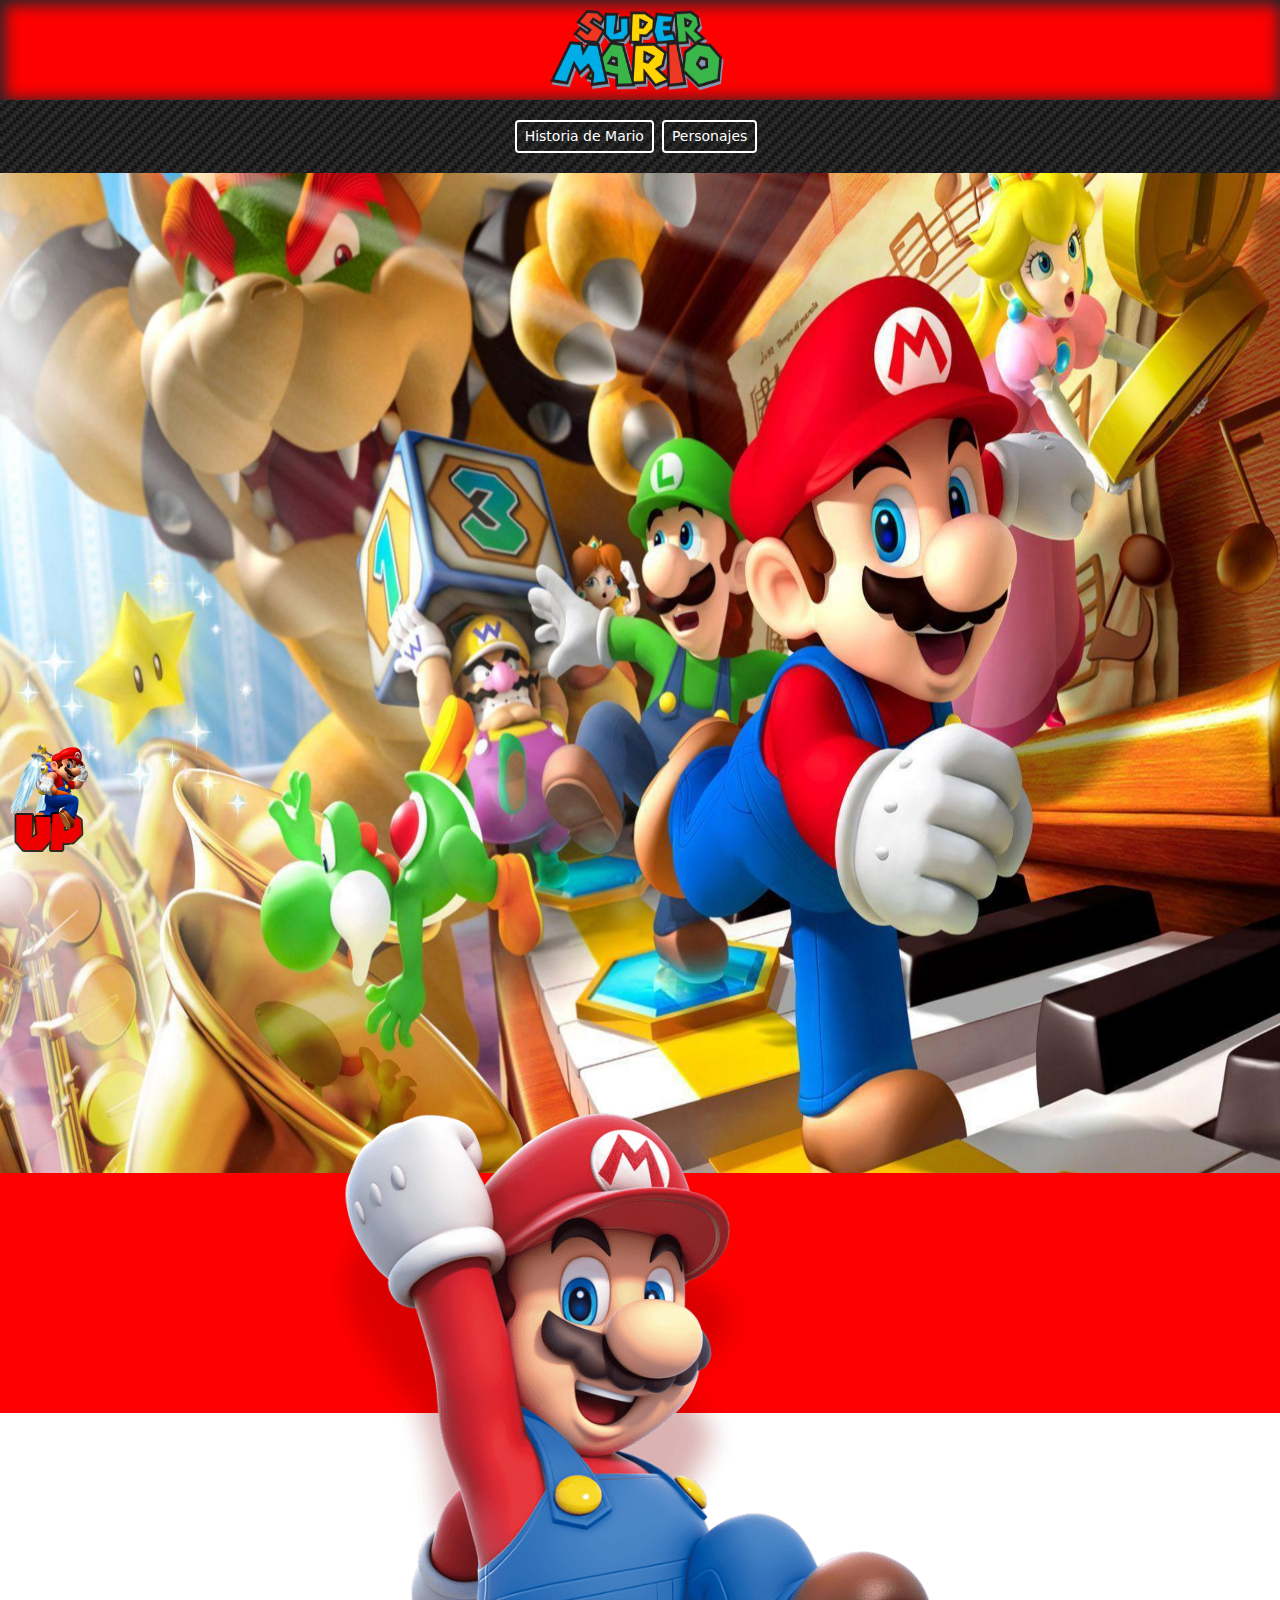
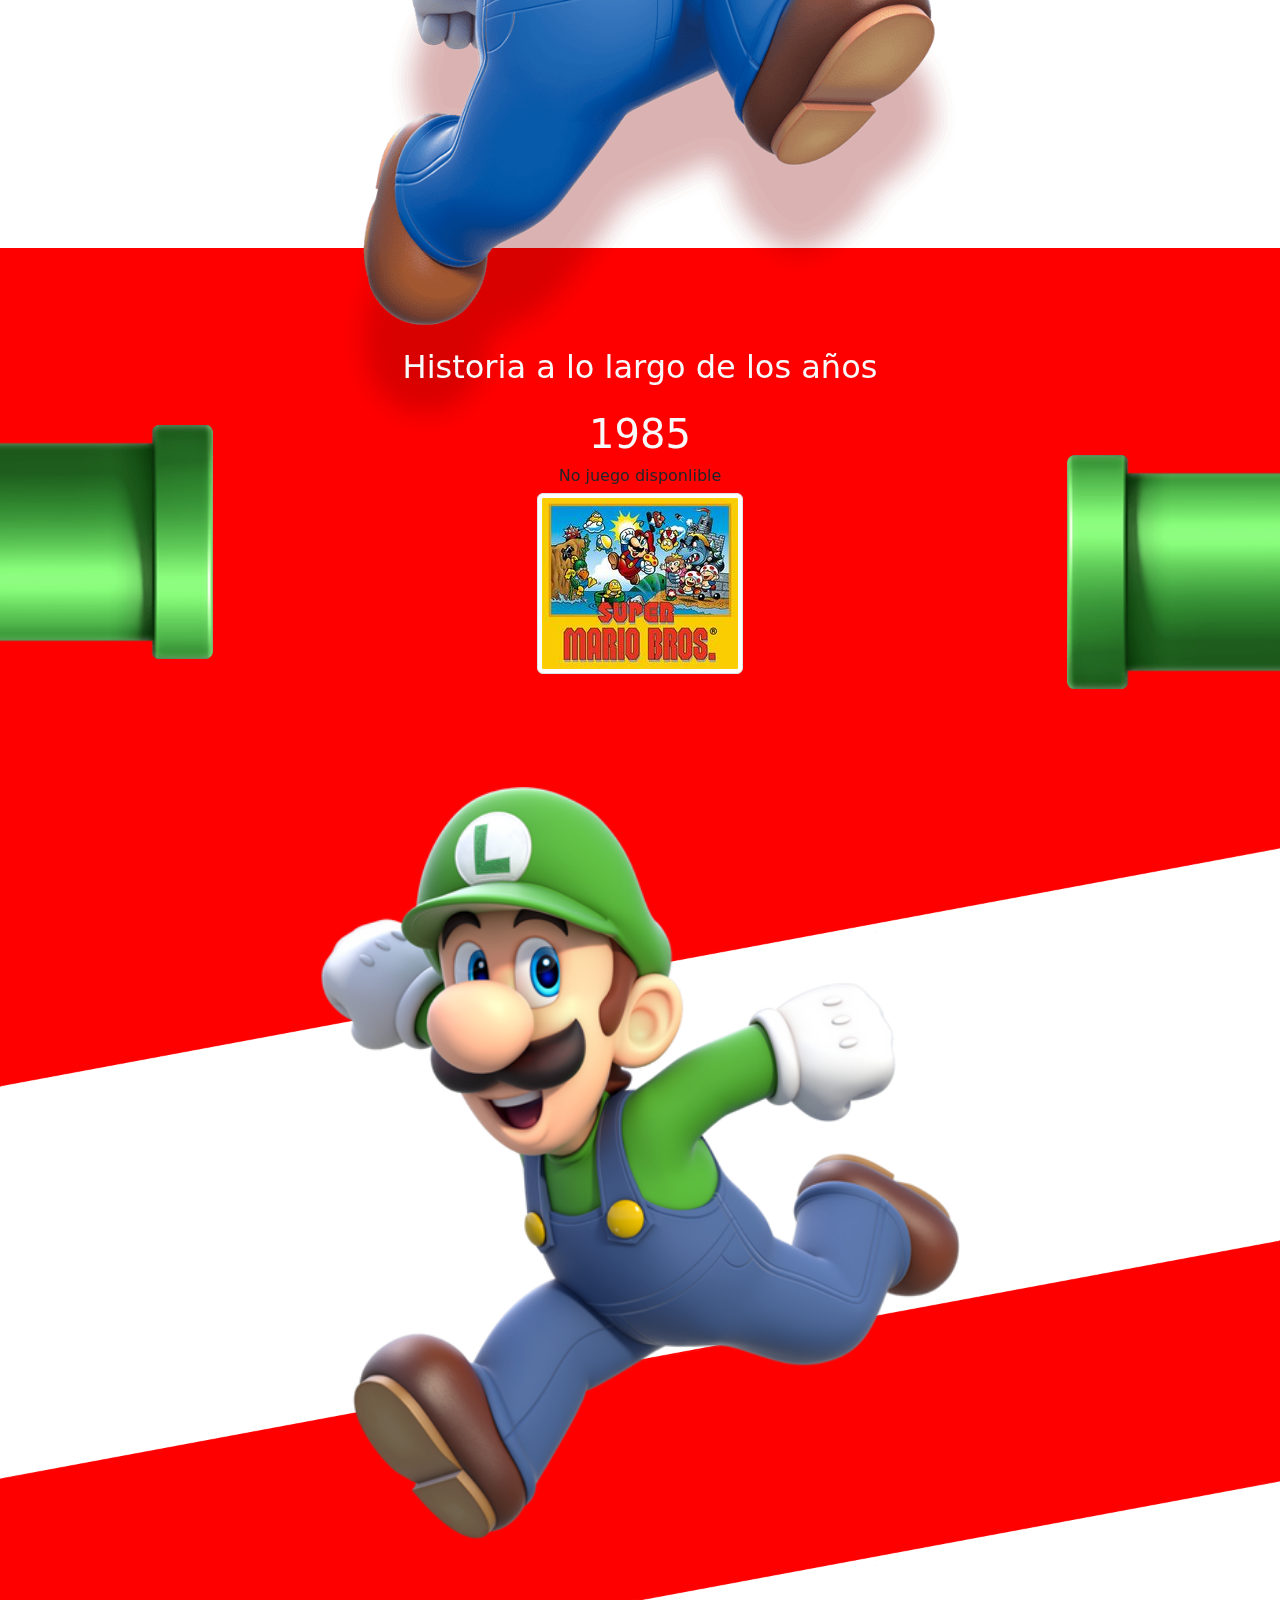
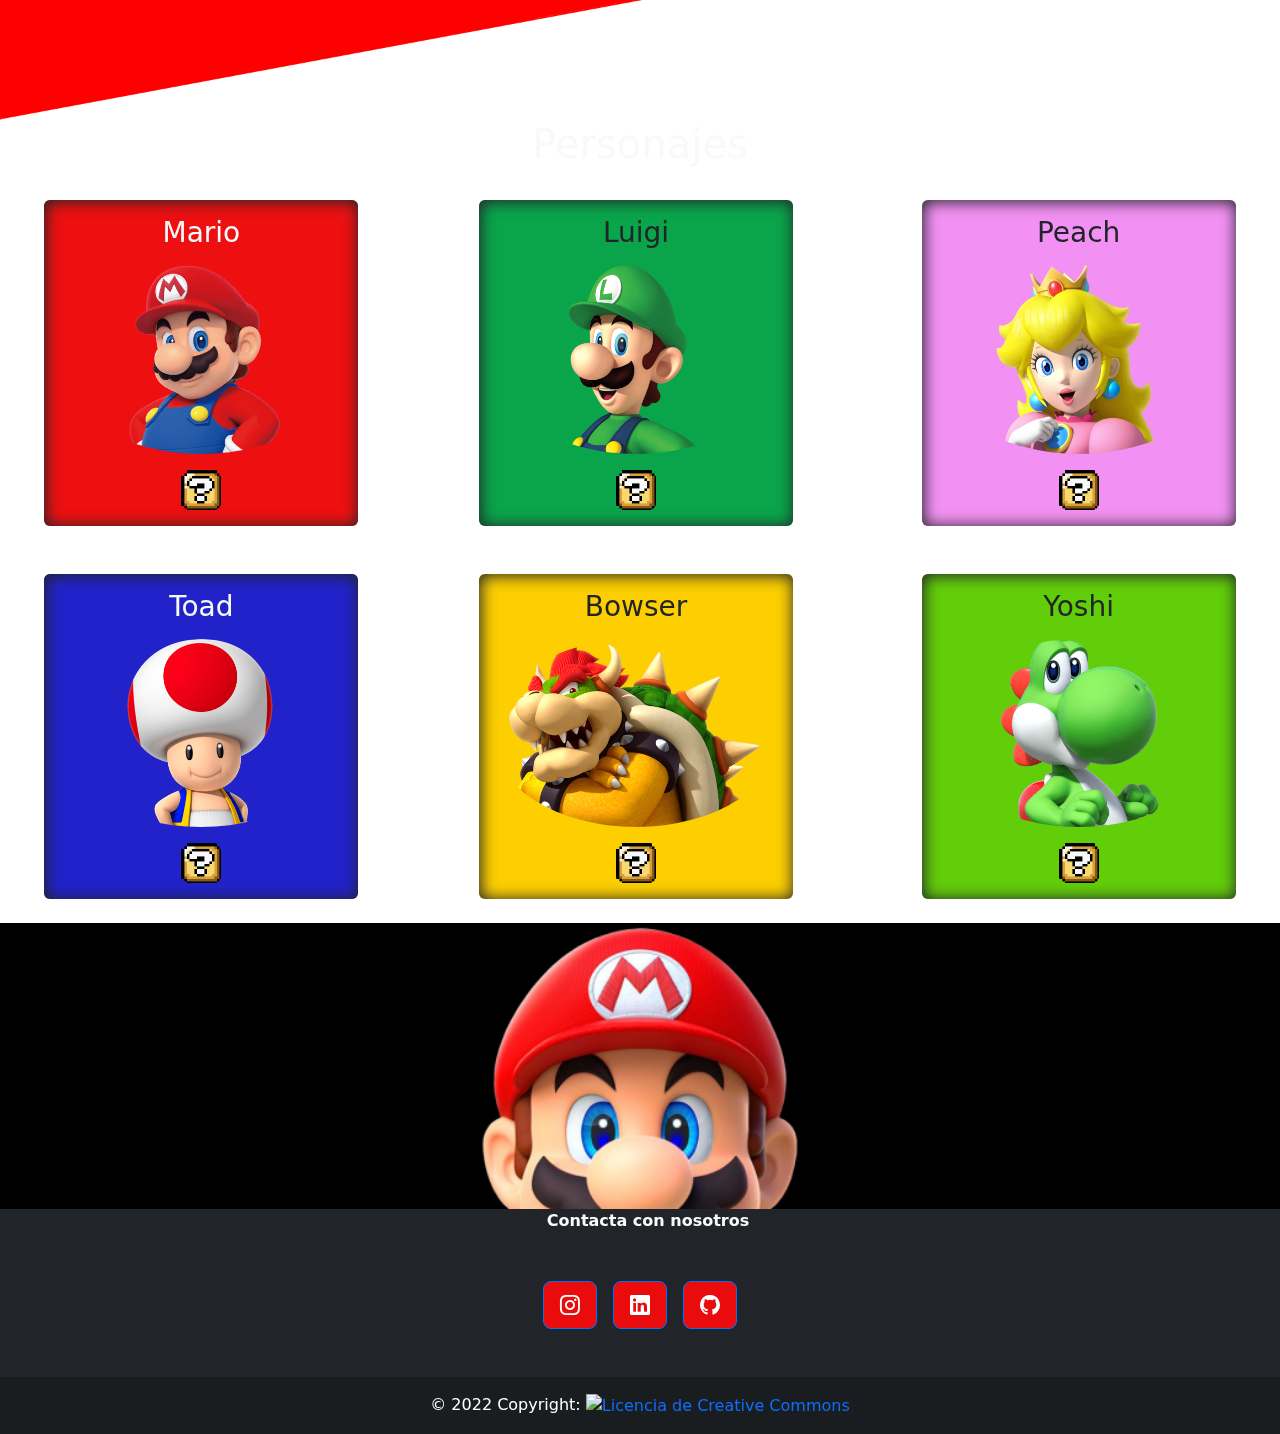
==== index.html @ 4d21cd44 "emu ds" ====
<!doctype html>
<html lang="en">

<head>
  <meta charset="utf-8">
  <meta name="viewport" content="width=device-width, initial-scale=1">
  <link href="./css/bootstrap.css" rel="stylesheet">
  <link rel="stylesheet" href="https://cdn.jsdelivr.net/npm/bootstrap-icons@1.10.2/font/bootstrap-icons.css">
  <link href="./css/custom.css" rel="stylesheet">
  <script defer src="./js/bootstrap.bundle.js"></script>
  <script defer src="./js/custom.js"></script>
  <title>SuperMarioWebFan</title>
</head>

<body>
  <div class="container-fluid p-0" id="conPrincipal">
    <div class=" sticky-bottom boton m-2 position-fixed  mb-5 ">
      <a href="#up">
        <button type="button" class="btn botonUp"></button>
      </a>
    </div>
    <!-- cabecera -->
    <header class="text-center" id="up">
      <img src="img/mezcla/Super_Mario_logo_PNG13.png" id="titulo" class="img-fluid " alt="" srcset="" />
    </header>
    <!-- menu -->
    <div class="w-100 " id="menu">
      <nav class="navbar navbar-expand-lg " style="background-image: url(img/fondos/fibra.jpg)  ;" id="menu">
        <div class="container-fluid p-0">
          <button class="navbar-toggler ms-2 imagenBoton" type="button" data-bs-toggle="collapse"
            data-bs-target="#navbarTogglerDemo01" aria-controls="navbarTogglerDemo01" aria-expanded="false"
            aria-label="Toggle navigation">
          </button>
          <div class="collapse navbar-collapse m-2 mx-5 " id="navbarTogglerDemo01">
            <ul class="navbar-nav  me-auto mb-lg-0 ">
              <li class="nav-item  me-2">
                <a class="btn btn-sm my-1 botonesMenu" href="#historia" role="button">Historia de Mario</a>
              </li>
              <li class="nav-item me-2">
                <a class="btn btn-sm my-1 botonesMenu" href="#personajes" role="button">Personajes</a>
              </li>
            </ul>
          </div>
        </div>
      </nav>

    </div>

    <!-- carrusel fundido -->
    <div id="carrusel">
      <div id="carouselExampleFade" class="carousel slide carousel-fade" data-bs-ride="carousel">
        <div class="carousel-inner carrusel1">
          <div class="carousel-item active " id="imgCarrusel">
            <img src="img/carrusel/carrusel1.jpg" class="d-block w-100 h-100 img-fluid mx-auto d-block" alt="..." />

          </div>
          <div class="carousel-item">
            <img src="img/carrusel/carrusel2.jpg" class="d-block w-100 h-100 img-fluid mx-auto d-block" alt="..." />
          </div>
          <div class="carousel-item">
            <img src="img/carrusel/carrusel3.jpg" class="d-block w-100 h-100 img-fluid mx-auto d-block" alt="..." />
          </div>
          <div class="carousel-item">
            <img src="img/carrusel/carrusel4.jpg" class="d-block w-100 h-100 img-fluid mx-auto d-block" alt="..." />
          </div>
          <div class="carousel-item">
            <img src="img/carrusel/carrusel5.png" class="d-block w-100 h-100 img-fluid mx-auto d-block" alt="..." />
          </div>
          <div class="carousel-item">
            <img src="img/carrusel/carrusel6.jpg" class="d-block w-100 h-100 img-fluid mx-auto d-block" alt="..." />
          </div>
          <div class="carousel-item">
            <img src="img/carrusel/carrusel7.jpg" class="d-block w-100 h-100 img-fluid mx-auto d-block" alt="..." />
          </div>
        </div>
      </div>
    </div>
    <div><img src="img/fondos/corte_fondo_up.png" class="img-fluid corteUp" alt=""></div>
    <!-- seccion historia -->
    <section class="row-col-12  section1">
      <div class="row-cols-2 ">
        <img src="img/personajes/mario/mario-background.png" class="img-fluid mx-auto d-block " alt="">
      </div>
      <div class="container-fluid row-cols-12" id="mordido">
        <div id="historia"></div>
        <!-- tubos + carrusel -->
        <div class="row tubosJuegos  align-items-center">
          <span class="text-center text-light">
            <h2>Historia a lo largo de los años</h2>
          </span>
          <div class="col-2  p-0 " id="tuboL ">
            <img src="img/mezcla/tuboL.png" class="img-fluid w-100 tuboL" id="historia" alt="">
          </div>
          <!-- carrusel juegos -->

          <div id="carouselExampleControls " class="carousel slide col-8" data-bs-ride="carousel">
            <div class="carousel-inner portadaJuegos">

              <div class=" carousel-item active text-center" id="portada">
                <h1 class=" text-light">1985</h1><h6>No juego disponlible</h6>
                <a href="index.html"><img src="img/juegos/art(1).jpg" class="img-thumbnail img-fluid rounded"
                    alt="..."></a>
              </div>
              <div class="carousel-item  text-center" id="portada">
                <h1 class=" text-light">1988</h1><h6>No juego disponlible</h6>
                <a href=""><img src="img/juegos/art(2).jpg" class=" img-fluid rounded img-thumbnail" alt="..."></a>
              </div>
              <div class="carousel-item  text-center" id="portada">
                <h1 class=" text-light">1989</h1><h6>No juego disponlible</h6>
                <a href=""><img src="img/juegos/art(3).jpg" class=" img-fluid rounded img-thumbnail" alt="..."></a>
              </div>
              <div class="carousel-item  text-center" id="portada">
                <h1 class=" text-light">1990</h1><h6>No juego disponlible</h6>
                <a href=""><img src="img/juegos/art(4).jpg" class=" img-fluid rounded img-thumbnail" alt="..."></a>
              </div>
              <div class="carousel-item  text-center" id="portada">
                <h1 class=" text-light">1991 </h1><h6>juego disponlible</h6>
                <a href="html/snesEmulator.html"><img src="img/juegos/art(5).jpg" class=" img-fluid rounded img-thumbnail" alt="..."></a>
              </div>
              <div class="carousel-item  text-center" id="portada">
                <h1 class=" text-light">1992</h1><h6>No juego disponlible</h6>
                <a href=""> <img src="img/juegos/art(6).jpg" class=" img-fluid rounded img-thumbnail" alt="...">
              </div></a>
              <div class="carousel-item  text-center" id="portada">
                <h1 class=" text-light">1996</h1><h6>juego disponlible</h6>
                <a href="html/n64Emulator.html"><img src="img/juegos/art(7).jpg" class=" img-fluid rounded img-thumbnail" alt="..."></a>
              </div>
              <div class="carousel-item text-center" id="portada">
                <h1 class=" text-light">2002</h1><h6>No juego disponlible</h6>
                <a href=""><img src="img/juegos/art(8).jpg" class=" img-fluid rounded img-thumbnail" alt="..."></a>
              </div>
              <div class="carousel-item text-center" id="portada">
                <h1 class=" text-light">2006</h1><h6>juego disponlible</h6>
                <a href="html/dsEmulator.html"><img src="img/juegos/art(9).jpg" class=" img-fluid rounded img-thumbnail" alt="..."></a>
              </div>
              <div class="carousel-item text-center" id="portada">
                <h1 class=" text-light">2007</h1><h6>No juego disponlible</h6>
                <a href=""><img src="img/juegos/art(10).jpg" class=" img-fluid rounded img-thumbnail" alt="...">
              </div></a>
              <div class="carousel-item text-center" id="portada">
                <h1 class=" text-light">2009</h1><h6>No juego disponlible</h6>
                <a href=""><img src="img/juegos/art(11).jpg" class=" img-fluid rounded img-thumbnail" alt="..."></a>
              </div>
              <div class="carousel-item text-center" id="portada">
                <h1 class=" text-light">2010</h1><h6>No juego disponlible</h6>
                <a href=""><img src="img/juegos/art(12).jpg" class=" img-fluid rounded img-thumbnail" alt="..."></a>
              </div>
              <div class="carousel-item text-center" id="portada">
                <h1 class=" text-light">2011</h1><h6>No juego disponlible</h6>
                <a href=""><img src="img/juegos/art(13).jpg" class=" img-fluid rounded img-thumbnail" alt="..."></a>
              </div>
              <div class="carousel-item text-center" id="portada">
                <h1 class=" text-light">2012</h1><h6>No juego disponlible</h6>
                <a href=""><img src="img/juegos/art(14).jpg" class=" img-fluid rounded img-thumbnail" alt="..."></a>
              </div>
              <div class="carousel-item text-center" id="portada">
                <h1 class=" text-light">2012</h1><h6>No juego disponlible</h6>
                <a href=""> <img src="img/juegos/art(15).jpg" class=" img-fluid rounded img-thumbnail" alt="..."></a>
              </div>
              <div class="carousel-item text-center" id="portada">
                <h1 class=" text-light">2013</h1><h6>No juego disponlible</h6>
                <a href=""><img src="img/juegos/art(16).jpg" class=" img-fluid rounded img-thumbnail" alt="..."></a>
              </div>
              <div class="carousel-item  text-center" id="portada">
                <h1 class=" text-light">2015</h1><h6>No juego disponlible</h6>
                <a href=""><img src="img/juegos/art(17).jpg" class=" img-fluid rounded img-thumbnail" alt="..."></a>
              </div>
              <div class="carousel-item text-center" id="portada">
                <h1 class=" text-light">2016</h1><h6> Nojuego disponlible</h6>
                <a href=""><img src="img/juegos/art(18).jpg" class=" img-fluid rounded img-thumbnail" alt="..."></a>
              </div>
              <div class="carousel-item text-center" id="portada">
                <h1 class=" text-light">2017</h1><h6>No juego disponlible</h6>
                <a href=""><img src="img/juegos/art(19).jpg" class=" img-fluid rounded img-thumbnail" alt="..."></a>
              </div>
              <div class="carousel-item text-center" id="portada">
                <h1 class=" text-light">2019</h1><h6>No juego disponlible</h6>
                <a href=""><img src="img/juegos/art(20).jpg" class=" img-fluid rounded img-thumbnail" alt="..."></a>
              </div>
              <div class="carousel-item text-center" id="portada">
                <h1 class=" text-light">2019</h1><h6>No juego disponlible</h6>
                <a href=""><img src="img/juegos/art(21).jpg" class=" img-fluid rounded img-thumbnail" alt="..."></a>
              </div>
              <div class="carousel-item text-center" id="portada">
                <h1 class=" text-light">2020</h1><h6>No juego disponlible</h6>
                <a href=""><img src="img/juegos/art(22).jpg" class=" img-fluid rounded img-thumbnail" alt="..."></a>
              </div>
              <div class="carousel-item text-center" id="portada">
                <h1 class=" text-light">2021</h1><h6>No juego disponlible</h6>
                <a href=""><img src="img/juegos/art(23).jpg" class=" img-fluid rounded img-thumbnail" alt="..."></a>
              </div>
            </div>

          </div>
          <div class="col-2" id="tuboD">
            <img src="img/mezcla/tuboR.png" class="img-fluid w-100 " alt="">
          </div>
        </div>
      </div>
    </section>

    <!-- espacio entre historia y personajes -->

    <div class=" espaciado "><img src="img/fondos/corte_fondo_up.png" class="img-fluid" alt=""></div>
    <div class="row-cols-2 ">
      <img src="img/personajes/luigi/luigi-background.png" class="img-fluid mx-auto d-block luigiBack" alt="">
    </div>
    <!-- Luigi -->
    <div class="row-col-12 cortePiesLuigi"><img src="img/fondos/corte_fondo.png" class="img-fluid " alt=""><img
        src="img/fondos/corte_fondo_up.png" class="img-fluid corteCartas" alt=""></div>

    <!-- mod cartas -->

    <article class=" fondoCartas personajes text-center">
      <span class="text-light mb-3">
        <h1>Personajes</h1>
      </span>
      <!-- mod cartas -->
      <section class="row-col-12 seccion1personajes" id="personajes">
        <div class=" row p-0 bg-transparent m-0 col-12">

          <div class="container justify-content-center row cartas m-0 ">
            <!-- carta mario replicar -->
            <div class="card border-0 col-lg-3 col-md-3 cartaMario sombraCartas my-4">
              <div class="card col-12 bg-transparent border-0">
                <h3 class="card-title text-center text-light my-3">Mario</h3>
              </div>
              <img src="img/personajes/mario/mario-closed.png" class="rounded-circle img-fluid" alt="">
              <div class="card-body ">
                <!--  -->
                <!-- modal de mario -->
                <div class="modal fade modal-dialog-scrollable" id="exampleModalToggle1" aria-hidden="true"
                  aria-labelledby="exampleModalToggleLabel" tabindex="-2">
                  <div class="modal-dialog modal-dialog-centered">
                    <div class="modal-content cartaMario sombraCartas text-center">
                      <div class="modal-header border-0 ">
                        <h3 class="modal-title fs-5 text-light" id="exampleModalToggleLabel">Mario</h3>
                        <button type="button" class="btn-close" data-bs-dismiss="modal" aria-label="Close"></button>
                      </div>
                      <div class="modal-body p-0 ">
                        <img src="img/personajes/mario/mario-open.png" class="card-img-top img-fluid w-75 " alt="...">
                      </div>
                      <span class=" bg-light rounded text-lg-start textoSombra mx-2">
                        <h6 class="p-3">El héroe principal del Reino Champiñón. Mario es positivo y siempre está alegre.
                          Lo podrás reconocer por sus tirantes de color azul, su gorra roja y su característico bigote.
                          <br>
                          <br>
                          La princesa Peach lo considera su mejor amigo, y todo el mundo los conoce a él y a su hermano
                          Luigi por su valentía.
                          <br><br>
                          Mario destaca en deportes como tenis, golf, béisbol, fútbol y hasta en las carreras de karts.
                          ¡Es bueno en todos los deportes! Es fontanero de profesión, pero la verdad es que es un grand
                          aventurero.
                          <br><br>
                          Mario utiliza su poderosa habilidad para saltar y una gran cantidad de mejoras para
                          enfrentarse a su archienemigo, Bowser.
                        </h6>
                      </span>
                      <div class="modal-footer border-0">
                        <button class="btn btn-primary " id="voz1mario" data-bs-target="#exampleModalToggle2"
                          onclick="playMusic(0)"><i class="bi bi-volume-up-fill"></i> voz 1</button>
                        <button class="btn btn-primary reproductor" id="voz2mario" data-bs-target="#exampleModalToggle2"
                          onclick="playMusic(1)"><i class="bi bi-volume-up-fill"></i> voz 2</button>
                      </div>
                    </div>
                  </div>
                </div>
                <a class="btn  botonInfo " data-bs-toggle="modal" href="#exampleModalToggle1" role="button"></a>
              </div>
            </div>
            <!-- carta mario fin -->
            <div class=" col-lg-1 col-md-1  mx-2"></div>
            <!-- carta Luigi -->
            <div class="card border-0 col-lg-3 col-md-3 sombraCartas cartaLuigi my-4 ">
              <div class="card col-12 bg-transparent border-0">
                <h3 class="card-title text-center my-3">Luigi</h3>
              </div>
              <img src="img/personajes/luigi/luigi-closed.png" class="rounded-circle img-fluid" alt="">
              <div class="card-body ">
                <!-- modal de luigi -->
                <div class="modal fade modal-dialog-scrollable" id="exampleModalToggleluigi" aria-hidden="true"
                  aria-labelledby="exampleModalToggleLabel" tabindex="-2">
                  <div class="modal-dialog modal-dialog-centered">
                    <div class="modal-content cartaLuigi sombraCartas">
                      <div class="modal-header border-0 ">
                        <h3 class="modal-title fs-5" id="exampleModalToggleLabel">Luigi</h3>
                        <button type="button" class="btn-close" data-bs-dismiss="modal" aria-label="Close"></button>
                      </div>
                      <div class="modal-body p-0">
                        <img src="img/personajes/luigi/luigi-open.png" class="card-img-top img-fluid w-75" alt="...">
                      </div>
                      <span class=" bg-light rounded text-lg-start textoSombra mx-2">
                        <h6 class="p-3">Hermano de Mario y héroe del Reino Champiñón. Luigi es reconocido
                          instantáneamente por su gorra y camisa de color verde.
                          <br><br>
                          Luigi es amable, pero un poco de nervioso, especialmente si hay fantasmas por ahí. Sin
                          embargo, sus habilidades igualan las habilidades de Mario, así que cuando estos hermanos se
                          unen, no hay nada que no puedan lograr.
                          <br><br>
                          Luigi es más alto y puede saltar más alto que Mario. Si pones atención, también podrás notar
                          que la forma de su bigote también es un poco diferente.
                        </h6>
                      </span>
                      <div class="modal-footer border-0">
                        <button class="btn btn-primary " id="voz1mario" onclick="playMusic(2)"
                          data-bs-target="#exampleModalToggle2"><i class="bi bi-volume-up-fill"></i> voz 1</button>
                        <button class="btn btn-primary reproductor" id="voz2mario" data-bs-target="#exampleModalToggle2"
                          onclick="playMusic(3)"><i class="bi bi-volume-up-fill"></i> voz 2</button>
                      </div>
                    </div>
                  </div>
                </div>
                <a class="btn botonInfo" data-bs-toggle="modal" href="#exampleModalToggleluigi" role="button"></a>
              </div>
            </div>
            <!-- carta luigi fin -->
            <div class=" col-lg-1 col-md-1  ms-lg-4"></div>
            <!-- carta Princes -->
            <div class="card border-0 col-lg-3 col-md-3 sombraCartas cartaPrincesa my-4 ">
              <div class="card col-12 bg-transparent border-0">
                <h3 class="card-title text-center my-3">Peach</h3>
              </div>
              <img src="img/personajes/princesa-peach/peach-closed.png" class="rounded-circle img-fluid" alt="">
              <div class="card-body ">
                <!-- modal de princesa -->
                <div class="modal fade modal-dialog-scrollable" id="exampleModalTogglePeach" aria-hidden="true"
                  aria-labelledby="exampleModalToggleLabel" tabindex="-2">
                  <div class="modal-dialog modal-dialog-centered">
                    <div class="modal-content cartaPrincesa sombraCartas">
                      <div class="modal-header border-0 ">
                        <h3 class="modal-title fs-5" id="exampleModalToggleLabel">Peach</h3>
                        <button type="button" class="btn-close" data-bs-dismiss="modal" aria-label="Close"></button>
                      </div>
                      <div class="modal-body p-0 border-2">
                        <img src="img/personajes/princesa-peach/peach-open.png" class="card-img-top img-fluid w-75"
                          alt="...">
                      </div>
                      <span class=" bg-light rounded text-lg-start textoSombra mx-2">
                        <h6 class="p-3">La querida princesa del Reino Champiñón. Es extremadamente amable y siempre está
                          trabajando para crear un mundo en el que todos puedan convivir juntos y felices. Su famoso
                          vestido color rosa es encantador.
                          <br><br>
                          La princesa Peach siempre está lista para participar en una gran variedad de deportes, y
                          también le encanta hornear y cocinar.
                          <br><br>
                          Ella y Mario son muy buenos amigos y siempre están dispuestos a ayudarse mutuamente cuando
                          pueden.
                        </h6>
                      </span>
                      <div class="modal-footer border-0">
                        <button class="btn btn-primary " id="voz1mario" onclick="playMusic(4)"
                          data-bs-target="#exampleModalToggle2"><i class="bi bi-volume-up-fill"></i> voz 1</button>
                        <button class="btn btn-primary reproductor" id="voz2mario" data-bs-target="#exampleModalToggle2"
                          onclick="playMusic(5)"><i class="bi bi-volume-up-fill"></i> voz 2</button>
                      </div>
                    </div>
                  </div>
                </div>
                <a class="btn botonInfo" data-bs-toggle="modal" href="#exampleModalTogglePeach" role="button"></a>
              </div>
            </div>
            <!-- carta princes fin -->

            <!-- carta Toad -->
            <div class="card border-0 col-lg-3 col-md-3 sombraCartas cartaToad my-4 ">
              <div class="card col-12 bg-transparent border-0">
                <h3 class="card-title text-center text-light my-3">Toad</h3>
              </div>
              <img src="img/personajes/toad/toad-closed.png" class="rounded-circle img-fluid" alt="">
              <div class="card-body ">
                <!-- modal de Toad -->
                <div class="modal fade modal-dialog-scrollable" id="exampleModalToggleToad" aria-hidden="true"
                  aria-labelledby="exampleModalToggleLabel" tabindex="-2">
                  <div class="modal-dialog modal-dialog-centered">
                    <div class="modal-content cartaToad sombraCartas">
                      <div class="modal-header border-0 ">
                        <h3 class="modal-title fs-5 text-light" id="exampleModalToggleLabel">Toad</h3>
                        <button type="button" class="btn-close" data-bs-dismiss="modal" aria-label="Close"></button>
                      </div>
                      <div class="modal-body p-0 border-2">
                        <img src="img/personajes/toad/toad-open.png" class="card-img-top img-fluid w-75" alt="...">
                      </div>
                      <span class=" bg-light rounded text-lg-start textoSombra mx-2">
                        <h6 class="p-3">Residente del Reino Champiñón, trabaja al servicio de la Princesa Peach. Toad
                          tiene manchas rojas en la cabeza, aunque otros de su especie vienen en una variedad de
                          colores.
                          <br><br>
                          Toad es muy alegre y leal. Hace todo lo posible por ayudar a Mario y a Luigi en sus esfuerzos
                          por proteger el Reino Champiñón de Bowser, incluso si eso significa enfrentarse al peligro
                          durante en el proceso.
                        </h6>
                      </span>
                      <div class="modal-footer border-0">
                        <button class="btn btn-primary " id="voz1mario" onclick="playMusic(6)"
                          data-bs-target="#exampleModalToggle2"><i class="bi bi-volume-up-fill"></i> voz 1</button>
                        <button class="btn btn-primary reproductor" id="voz2mario" data-bs-target="#exampleModalToggle2"
                          onclick="playMusic(7)"><i class="bi bi-volume-up-fill"></i> voz 2</button>
                      </div>
                    </div>
                  </div>
                </div>
                <a class="btn botonInfo" data-bs-toggle="modal" href="#exampleModalToggleToad" role="button"></a>
              </div>
            </div>
            <!-- carta Toad fin -->
            <div class=" col-lg-1 col-md-1  mx-2 "></div>
            <!-- carta Bowser -->
            <div class="card border-0 col-lg-3 col-md-3 sombraCartas col-md-3 cartaBowser my-4">
              <div class="card col-12 bg-transparent border-0 ">
                <h3 class="card-title text-center my-3">Bowser</h3>
              </div>
              <img src="img/personajes/bowser/bowser-closed.png" class="rounded-circle img-fluid" alt="">
              <div class="card-body ">
                <!-- modal de Bowser -->
                <div class="modal fade modal-dialog-scrollable" id="exampleModalToggleBowser" aria-hidden="true"
                  aria-labelledby="exampleModalToggleLabel" tabindex="-2">
                  <div class="modal-dialog modal-dialog-centered">
                    <div class="modal-content cartaBowser sombraCartas">
                      <div class="modal-header border-0 ">
                        <h3 class="modal-title fs-5" id="exampleModalToggleLabel">Bowser</h3>
                        <button type="button" class="btn-close" data-bs-dismiss="modal" aria-label="Close"></button>
                      </div>
                      <div class="modal-body p-0 border-2">
                        <img src="img/personajes/bowser/bowser-open.png" class="card-img-top img-fluid w-75" alt="...">
                      </div>
                      <span class=" bg-light rounded text-lg-start textoSombra mx-2">
                        <h6 class="p-3">El rey de los Koopas. Bowser es el archienemigo de Mario y siempre está causando
                          estragos en el Reino Champiñón.
                          <br><br>
                          Bowser cuenta con muchos secuaces que incluyen a los Koopas, Goombas, Bill Bala y Shy Guys.
                          Cada vez que le pone la mirada al Reino Champiñón sus planes se ven frustrados por Mario y sus
                          amigos.
                          <br><br>
                          Este poderoso enemigo posee una gran fuerza y hasta puede escupir fuego.
                        </h6>
                      </span>
                      <div class="modal-footer border-0">
                        <button class="btn btn-primary " id="voz1mario" onclick="playMusic(8)"
                          data-bs-target="#exampleModalToggle2"><i class="bi bi-volume-up-fill"></i> voz 1</button>
                        <button class="btn btn-primary reproductor" id="voz2mario" data-bs-target="#exampleModalToggle2"
                          onclick="playMusic(9)"><i class="bi bi-volume-up-fill"></i> voz 2</button>
                      </div>
                    </div>
                  </div>
                </div>
                <a class="btn botonInfo" data-bs-toggle="modal" href="#exampleModalToggleBowser" role="button"></a>
              </div>
            </div>
            <!-- carta Bowser fin -->
            <div class=" col-lg-1 col-md-1  ms-lg-4"></div>
            <!-- carta Yoshi -->
            <div class="card border-0 col-lg-3 col-md-3 sombraCartas col-md-3 cartaYoshi my-4 ">
              <div class="card col-12 bg-transparent border-0">
                <h3 class="card-title text-center my-3">Yoshi</h3>
              </div>
              <img src="img/personajes/yoshi/yoshi-closed.png" class="rounded-circle  img-fluid " alt="">
              <div class="card-body ">
                <!-- modal de Yoshi -->
                <div class="modal fade modal-dialog-scrollable" id="exampleModalToggleYoshi" aria-hidden="true"
                  aria-labelledby="exampleModalToggleLabel" tabindex="-2">
                  <div class="modal-dialog modal-dialog-centered">
                    <div class="modal-content cartaYoshi sombraCartas">
                      <div class="modal-header border-0 ">
                        <h3 class="modal-title fs-5" id="exampleModalToggleLabel">Yoshi</h3>
                        <button type="button" class="btn-close" data-bs-dismiss="modal" aria-label="Close"></button>
                      </div>
                      <div class="modal-body p-0 border-2">
                        <img src="img/personajes/yoshi/yoshi-open.png" class="card-img-top img-fluid w-75" alt="...">
                      </div>
                      <span class=" bg-light rounded text-lg-start textoSombra mx-2">
                        <h6 class="p-3">El fiel compañero de Mario originario de la Isla de Yoshi. Es de color verde,
                          pero otros de su especie vienen de otros colores, como rojo, azul, rosa y amarillo.
                          <br><br>
                          Yoshi es amable y tranquilo. Utiliza su larga lengua para comerse las frutas y a los enemigos,
                          los cuales puede convertir en huevos que podrá arrojar.
                        </h6>
                      </span>
                      <div class="modal-footer border-0">
                        <button class="btn btn-primary " id="voz1mario" onclick="playMusic(10)"
                          data-bs-target="#exampleModalToggle2"><i class="bi bi-volume-up-fill"></i> voz 1</button>
                        <button class="btn btn-primary reproductor" id="voz2mario" data-bs-target="#exampleModalToggle2"
                          onclick="playMusic(11)"><i class="bi bi-volume-up-fill"></i> voz 2</button>
                      </div>
                    </div>
                  </div>
                </div>
                <a class="btn botonInfo" data-bs-toggle="modal" href="#exampleModalToggleYoshi" role="button"></a>
              </div>
            </div>
            <!-- carta Yoshi fin -->
          </div>
          <!--fin del contenedor de cartas  -->
      </section>
    </article>

    <div class="  p-0 m-0 text-center  bg-black  ">
      <div class="col-12 p-0 img-fluid text-center ">
        <img src="img/mezcla/mario_oculto.png" class="marioFooter m-auto w-25" alt="">
      </div>
    </div>
    <footer class="text-center text-lg-start bg-dark">

      <a class=" " href="html/form.html">
        <p class=" m-0 ms-3 text-center text-light textoFooter "><b>Contacta con nosotros</b></p>
      </a>
      <div class="container d-flex justify-content-center py-5 ">
        <a href="https://www.instagram.com/juanma0089/" target="_blank">
          <button type="button" class="btn btn-primary btn-lg btn-floating mx-2 iconoFooter">
            <i class="bi bi-instagram"></i>
          </button>
        </a>
        <a href="https://www.linkedin.com/in/juan-manuel-romalde-mar%C3%ADn-83a6aa17a/" target="_blank">
          <button type="button" class="btn btn-primary btn-lg btn-floating mx-2 iconoFooter">
            <i class="bi bi-linkedin"></i>
          </button>
        </a>
        <a href="https://github.com/juanma0089" target="_blank">
          <button type="button" class="btn btn-primary btn-lg btn-floating mx-2 iconoFooter">
            <i class="bi bi-github"></i>
          </button>
        </a>
      </div>

      <!-- Copyright -->
      <div class="text-center text-white p-3" style="background-color: rgba(0, 0, 0, 0.2);">
        © 2022 Copyright:
        <a rel="license" href="http://creativecommons.org/licenses/by-nc-nd/4.0/">
          <img alt="Licencia de Creative Commons" class="img-fluid " style="border-width:0 "
            src="https://i.creativecommons.org/l/by-nc-nd/4.0/88x31.png" />
        </a>
      </div>
      <!-- Copyright -->
    </footer>


</body>

</html>
---- css/custom.css ----
body {

    height: fit-content;
    /* Ruta relativa o completa a la imagen */
    background-image: url(../img/fondos/azul.png);
    /* Centramos el fondo horizontal y verticalmente */
    background-position: center center;
    /* El fonde no se repite */
    background-repeat: repeat;
    /* Fijamos la imagen a la ventana para que no supere el alto de la ventana */
    background-attachment: fixed;
    background-size: 50%;
    /* El fonde se re-escala automáticamente */
}

::-webkit-scrollbar {
    display: none;
}

#titulo {
    max-width: 200px;
    height: 100px;
    padding: 10px;

}

header {
    background-color: rgb(254, 0, 0);
    box-shadow: inset 2px 2px 15px 3px;
}

#menu {
    background-image: url(../img/fondos/fibra.jpg);
    background-position: center center;
    background-repeat: repeat;
    background-size: 50%;
}

.carrusel1 {
    z-index: -1;
}

#portada {
    height: fit-content;
}

.carousel-item {
    height: 1020px;
}

.mario {
    width: 900px;
}

.section1 {
    margin-top: -300px;
}

.navbar-nav {
    margin: auto;
}

#mordido {

    height: 600px;
    margin-top: -190px;
    z-index: -5;
    background-color: rgb(254, 0, 0);
}

#corte {
    z-index: 10;
    margin-top: -740px;
}

.imagenBoton {
    background-image: url(../img/mezcla/bloque-_.png);

    width: 40px;
    height: 40px;
}

.botonSpace {
    margin-right: 20px;
}

.botonesMenu {
    border: 2px solid;
    color: white;
    background: linear-gradient(to right, transparent 50%, rgb(254, 0, 0) 50%) no-repeat left/200%;
    transition: background-position 0.2s ease;
}

.botonesMenu:hover {
    background-position: right;
    border: 2px solid;
    color: white;
    transition: .2s ease-out;

}

.tubosJuegos {
    padding-top: 100px;
}

.carruselJuegos {
    z-index: +20;

}

.carrusel2 {
    max-height: 300px;
}

#tuboL {
    padding: 0px 0px;
    margin-top: -1220px;
    z-index: 100;
}

#tuboD {
    padding: 0px 0px;
    margin-top: 60px;
}

.espaciado {
    margin-top: -1px;
}

.mariobBack {
    margin-top: -1000px;
}

.luigiBack {
    margin-top: -300px;
    z-index: 10;
    position: relative;
}

.corteUp {
    margin-top: -20px;
    background-color: rgb(254, 0, 0);
}

.fondoCartas {
    background-color: rgb(254, 0, 0);
}

.cortePiesLuigi {
    margin-top: -300px;
    z-index: 0;
}


.personajes {
    background-image: url(../img/fondos/fibra.jpg);
    background-position: center center;
    background-repeat: repeat;
    background-attachment: fixed;
    background-size: 50%;


}

.corteCartas {
    background-image: url(../img/fondos/fibra.jpg);
    background-position: center center;
    background-repeat: repeat;
    background-attachment: fixed;
    background-size: 50%;


}

/* cartas fondo */
.sombraCartas {
    box-shadow: inset 1px 1px 15px 1px;
}

.cartaMario {
    background-color: rgba(238, 12, 12, 0.986);

}

.cartaLuigi {
    background-color: rgb(10, 165, 74);

}

.cartaPrincesa {
    background-color: rgb(243, 144, 243);

}

.cartaToad {
    background-color: rgb(34, 34, 202);
}

.cartaBowser {
    background-color: rgb(253, 207, 0);
}

.cartaYoshi {
    background-color: rgb(98, 206, 9);
}

/* botones info fondo */
.botonInfo {
    background-image: url(../img/mezcla/bloque-_.png);
    width: 40px;
    height: 40px;
}

.fondoPerse {
    background-color: rgba(238, 12, 12, 0.986);
    box-shadow: inset 2px 2px 15px 3px;
}

.textoSombra {
    box-shadow: 1px 1px 20px 1px;

}

.iconoFooter {
    background-color: rgba(238, 12, 12, 0.986);
}

.botonUp {
    background-image: url(../img/mezcla/upmario1.png);
    width: 80px;
    height: 110px;
    z-index: 20;
}

a {
    text-decoration: none;
}

.header {
    color: #36A0FF;
    font-size: 27px;
    padding: 10px;
}

.bigicon {
    font-size: 35px;
    color: #36A0FF;
}

#outerdiv {
    width: 446px;
    height: 246px;
    overflow: hidden;
    position: relative;
}

#inneriframe {
    position: absolute;
    top: -614px;
    /* pos en nuestra pantalla */
    left: 380px;
    width: 1280px;
    /* configurar hacia abajo */
    height: 1550px;
}

#conPrincipal{
    
}









@media only screen and (max-width: 820px) {

    .carousel-item {

        height: 500px;

    }

    .section1 {
        margin-top: -50px;
    }

    .botonesMenu {
        background: transparent;
    }

    .tubosJuegos {
        padding-top: 190px;
    }

    #titulo {
        padding: 10px;
        height: 120px;
    }

    .espaciado {
        margin-top: -2px;
    }

    .luigiBack {
        margin-top: -150px;
        z-index: 10;
        position: relative;
    }

    .cortePiesLuigi {
        margin-top: -130px;

    }

    .piranaL {
        margin-top: -180px;

    }

    #persecucion {
        width: 200px;
    }

    #inneriframe {
        position: absolute;
        /* quitamos todo lo que hay por arriba del frame */
        top: -620px;
        left: 0px;
        width: 1280px;
        height: 1170px;
    }

}

@media only screen and (max-width: 480px) {
    #portada {
        max-width: 100px;
    }


    .collapse {
        font-size: small;
    }

    .carousel-item {

        height: 250px;
    }

    #mordido {
        height: 300px;
        margin-top: -90px;
    }

    .section1 {
        margin-top: -20px;
    }

    .tubosJuegos {
        padding-top: 90px;
    }

    #tuboL {
        padding: 0px 0px;
        margin-top: 40px;
    }

    #tuboD {
        padding: 0px 0px;
        margin-top: 40px;
    }

    .portadaJuegos {

        width: 100px;
    }

    #titulo {
        width: 110px;
        padding: 10px;
        height: 70px;
    }

    .luigiBack {
        margin-top: -60px;
        z-index: 10;
        position: relative;
    }

    .cortePiesLuigi {
        margin-top: -70px;

    }

    .espaciado {
        margin-top: -1px;
    }

    #inneriframe {
        position: absolute;
        /* quitamos todo lo que hay por arriba del frame */
        top: -800px;
        left: 0px;
        width: 1280px;
        height: 1080px;
    }

}
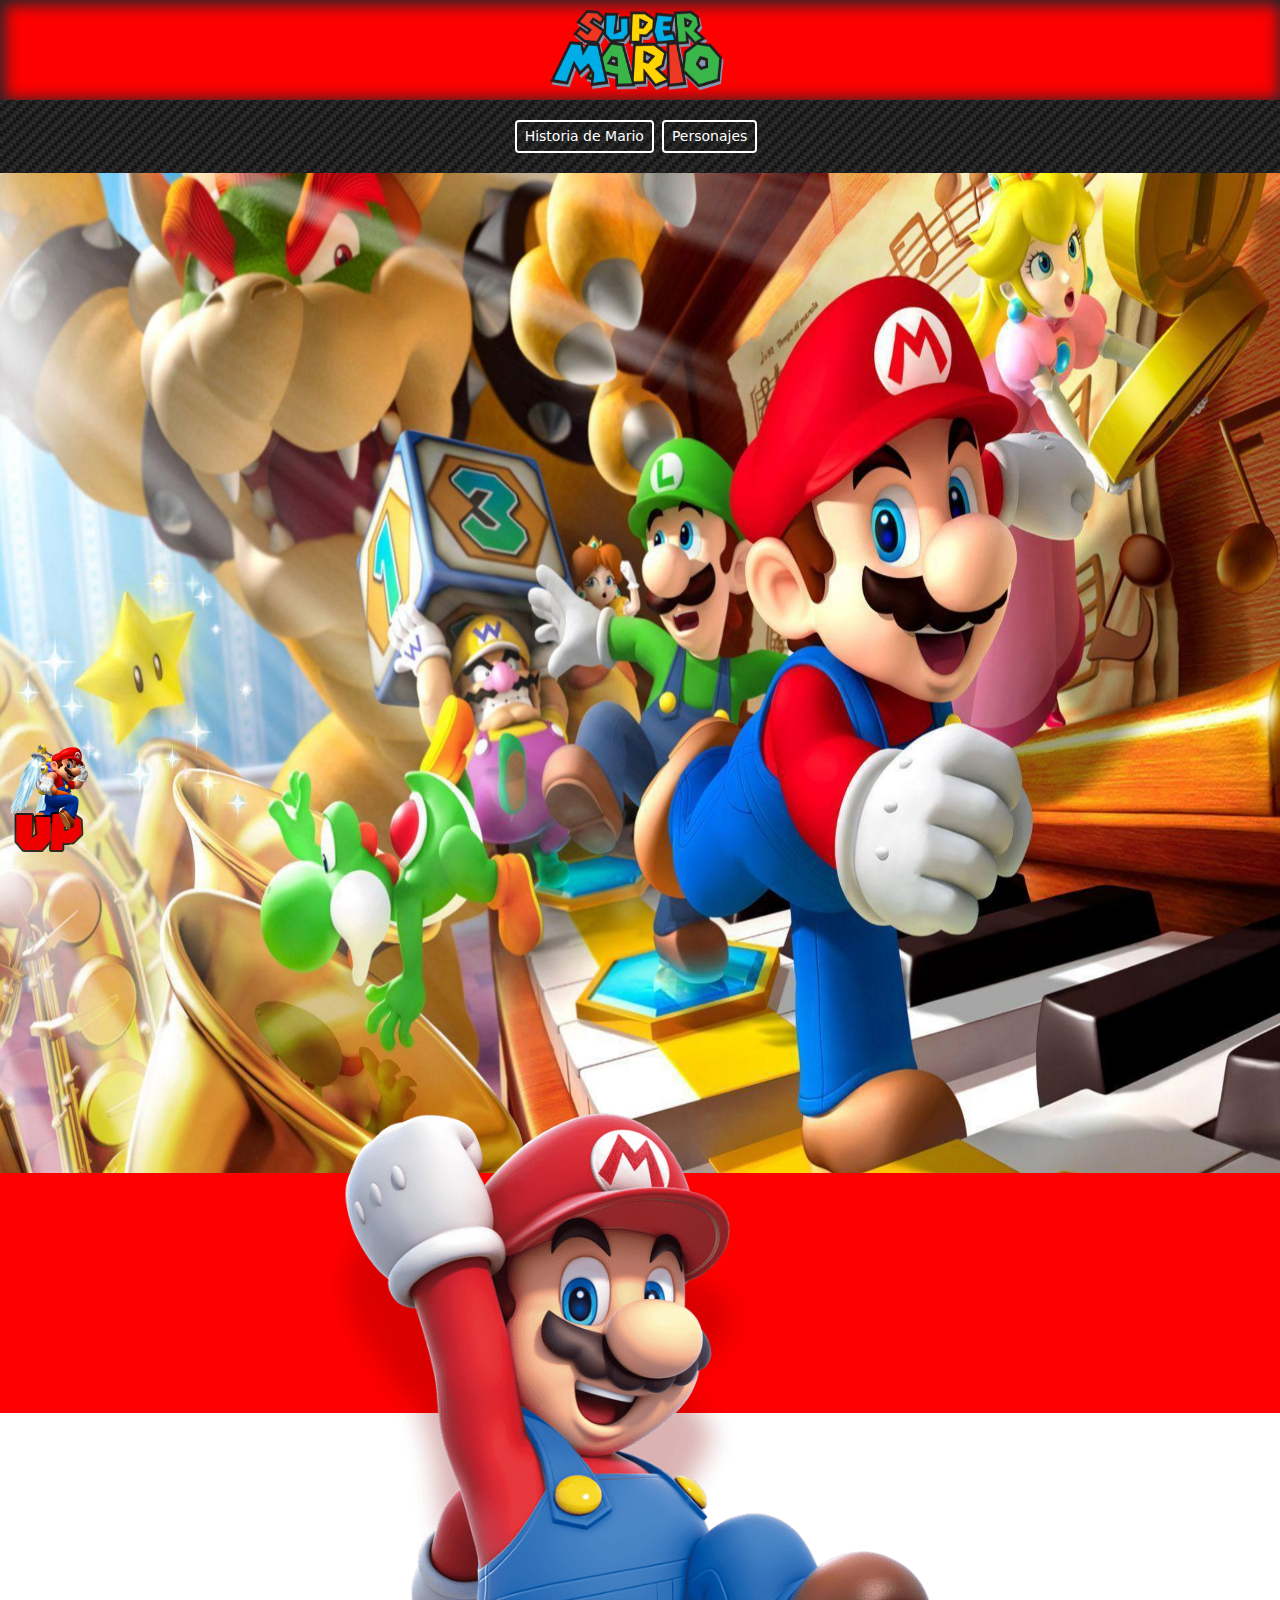
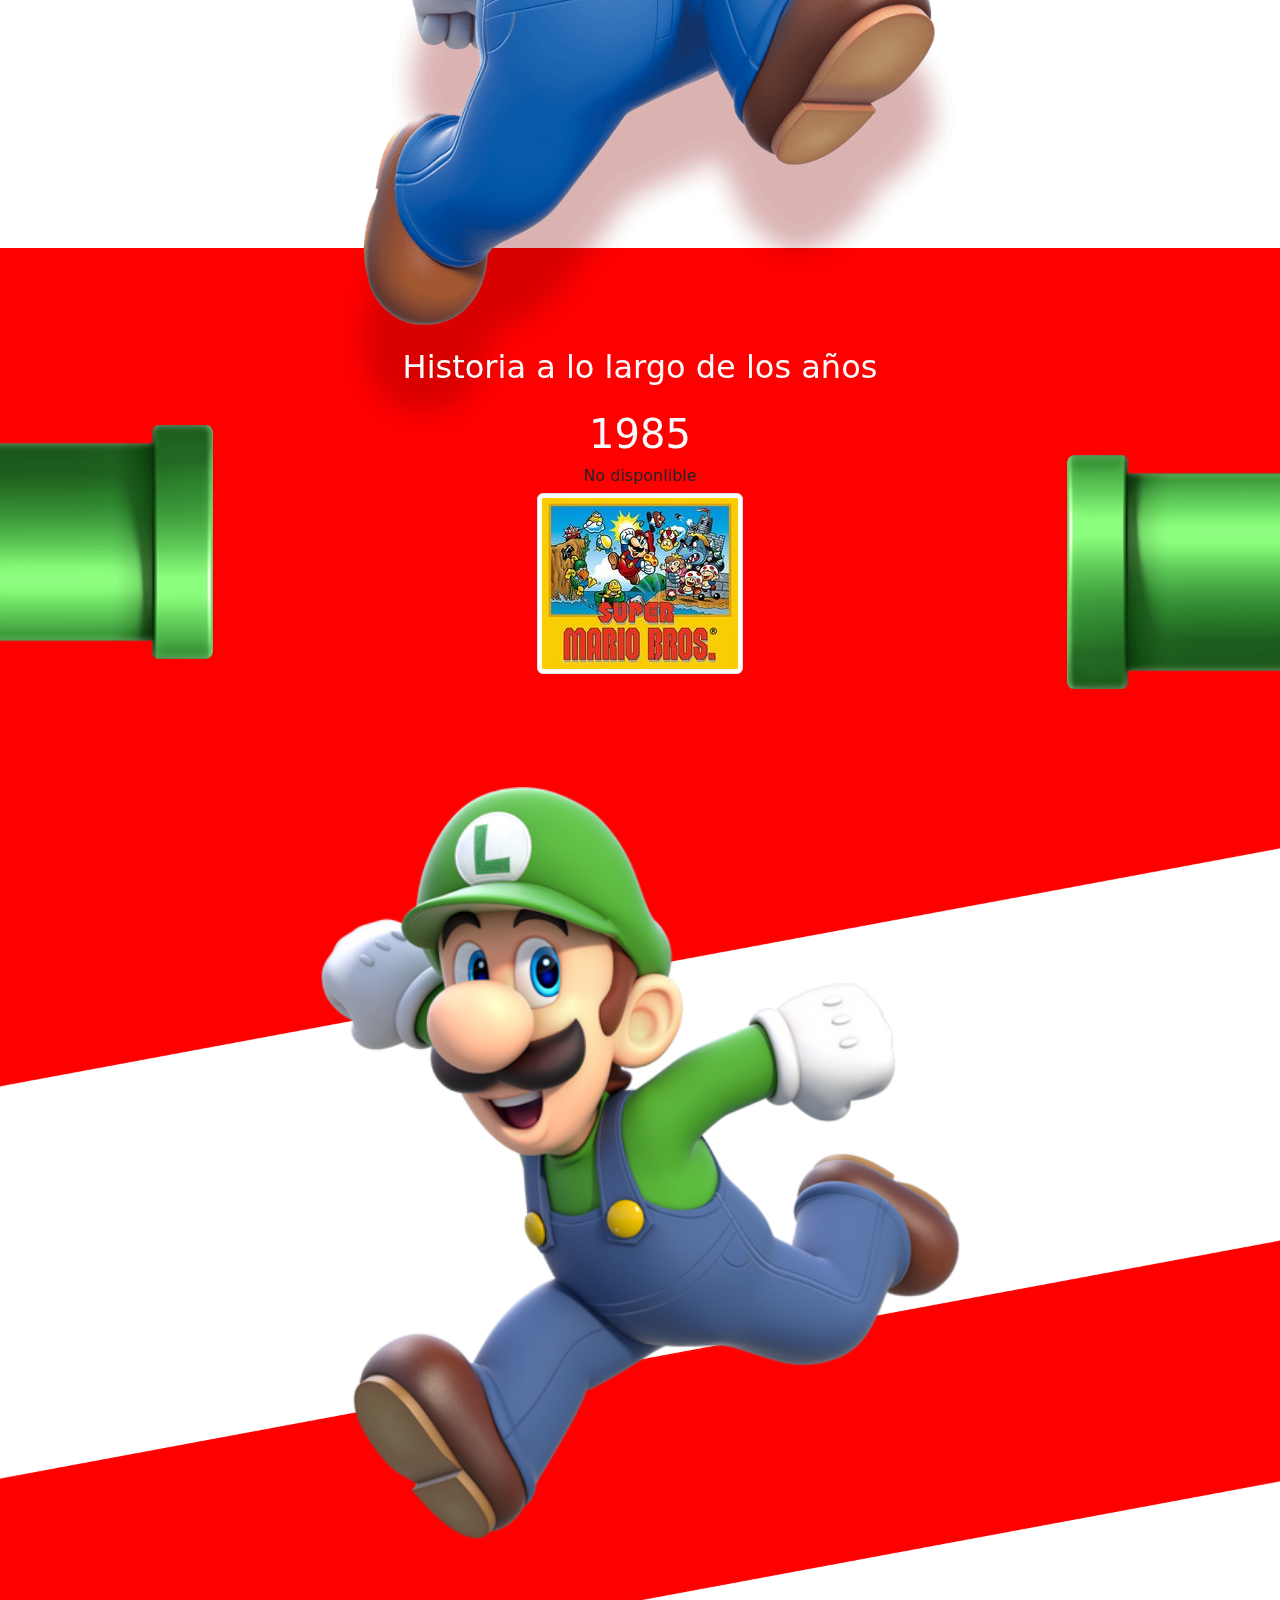
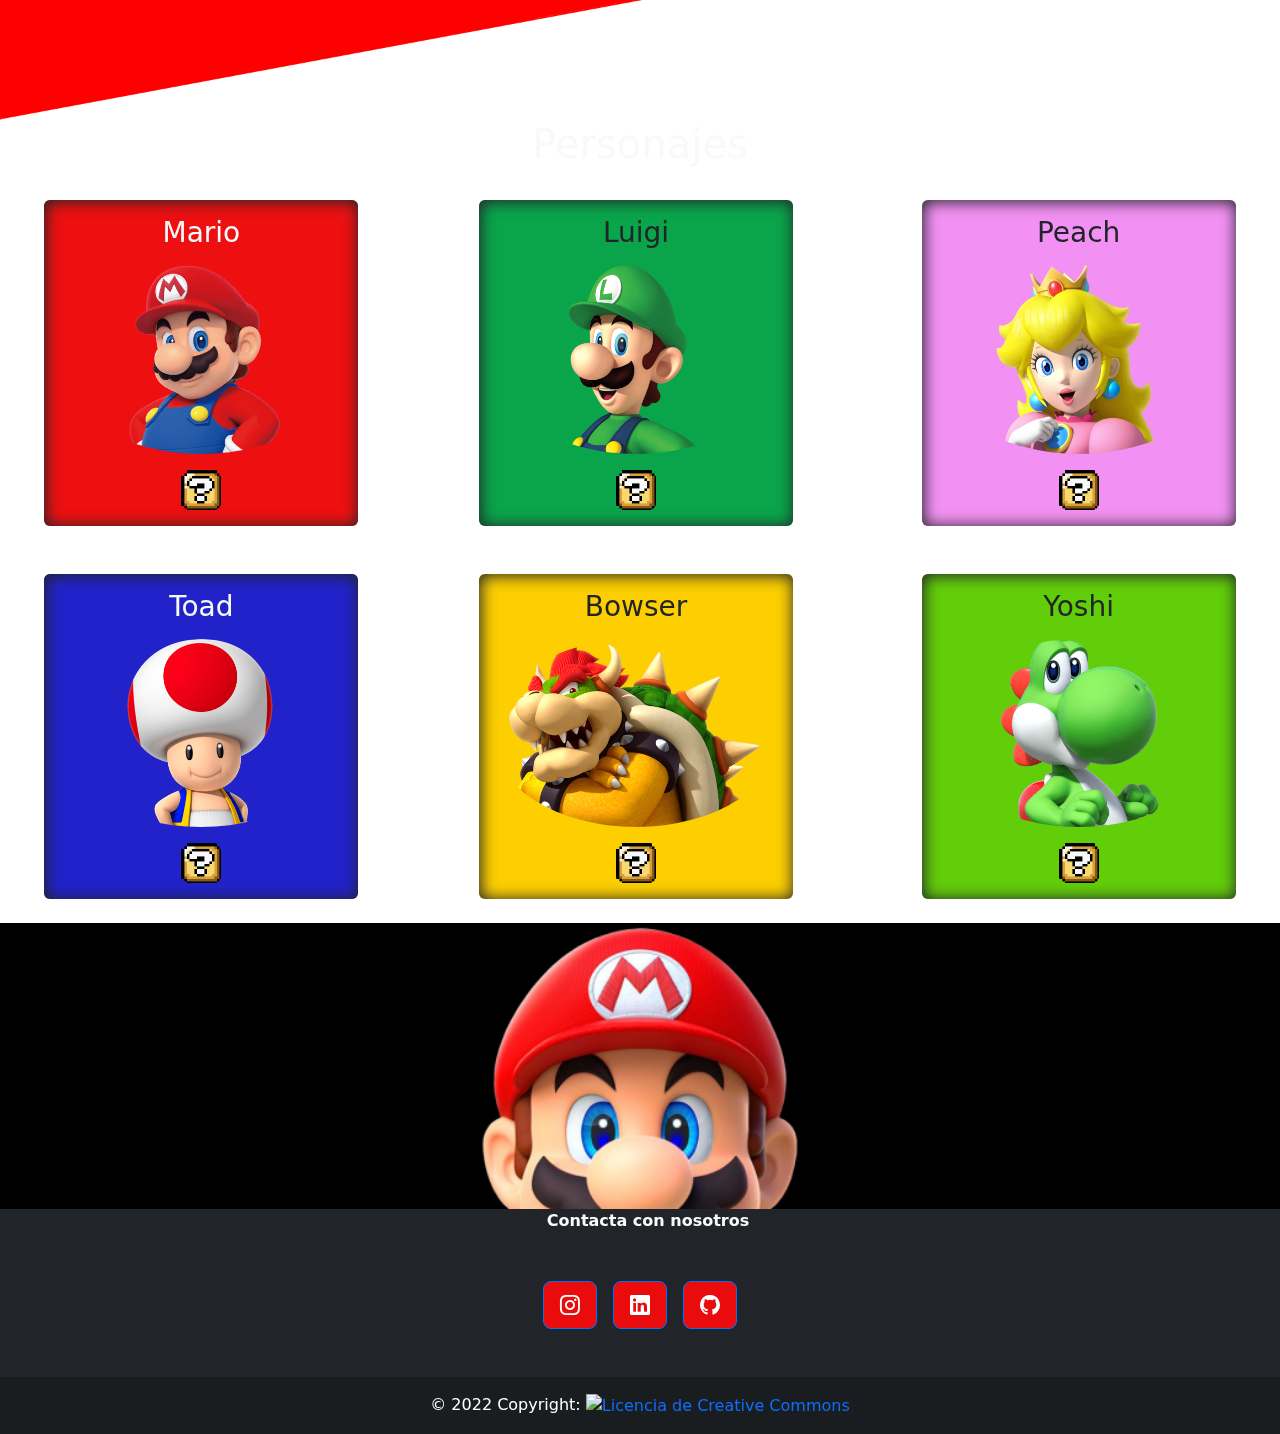
==== commit a5e4c487: "correcciones menores" ====
--- a/index.html
+++ b/index.html
@@ -97,20 +97,20 @@
             <div class="carousel-inner portadaJuegos">
 
               <div class=" carousel-item active text-center" id="portada">
-                <h1 class=" text-light">1985</h1><h6>No juego disponlible</h6>
+                <h1 class=" text-light">1985</h1><h6>No disponlible</h6>
                 <a href="index.html"><img src="img/juegos/art(1).jpg" class="img-thumbnail img-fluid rounded"
                     alt="..."></a>
               </div>
               <div class="carousel-item  text-center" id="portada">
-                <h1 class=" text-light">1988</h1><h6>No juego disponlible</h6>
+                <h1 class=" text-light">1988</h1><h6>No disponlible</h6>
                 <a href=""><img src="img/juegos/art(2).jpg" class=" img-fluid rounded img-thumbnail" alt="..."></a>
               </div>
               <div class="carousel-item  text-center" id="portada">
-                <h1 class=" text-light">1989</h1><h6>No juego disponlible</h6>
+                <h1 class=" text-light">1989</h1><h6>Nodisponlible</h6>
                 <a href=""><img src="img/juegos/art(3).jpg" class=" img-fluid rounded img-thumbnail" alt="..."></a>
               </div>
               <div class="carousel-item  text-center" id="portada">
-                <h1 class=" text-light">1990</h1><h6>No juego disponlible</h6>
+                <h1 class=" text-light">1990</h1><h6>No disponlible</h6>
                 <a href=""><img src="img/juegos/art(4).jpg" class=" img-fluid rounded img-thumbnail" alt="..."></a>
               </div>
               <div class="carousel-item  text-center" id="portada">
@@ -118,75 +118,75 @@
                 <a href="html/snesEmulator.html"><img src="img/juegos/art(5).jpg" class=" img-fluid rounded img-thumbnail" alt="..."></a>
               </div>
               <div class="carousel-item  text-center" id="portada">
-                <h1 class=" text-light">1992</h1><h6>No juego disponlible</h6>
+                <h1 class=" text-light">1992</h1><h6>No disponlible</h6>
                 <a href=""> <img src="img/juegos/art(6).jpg" class=" img-fluid rounded img-thumbnail" alt="...">
               </div></a>
-              <div class="carousel-item  text-center" id="portada">
-                <h1 class=" text-light">1996</h1><h6>juego disponlible</h6>
+              <div class="carousel-item text-light text-center" id="portada">
+                <h1 class="">1996</h1><h6>juego disponlible</h6>
                 <a href="html/n64Emulator.html"><img src="img/juegos/art(7).jpg" class=" img-fluid rounded img-thumbnail" alt="..."></a>
               </div>
               <div class="carousel-item text-center" id="portada">
-                <h1 class=" text-light">2002</h1><h6>No juego disponlible</h6>
+                <h1 class=" text-light">2002</h1><h6>No disponlible</h6>
                 <a href=""><img src="img/juegos/art(8).jpg" class=" img-fluid rounded img-thumbnail" alt="..."></a>
               </div>
-              <div class="carousel-item text-center" id="portada">
-                <h1 class=" text-light">2006</h1><h6>juego disponlible</h6>
+              <div class="carousel-item text-light text-center" id="portada">
+                <h1 class=" ">2006</h1><h6>juego disponlible</h6>
                 <a href="html/dsEmulator.html"><img src="img/juegos/art(9).jpg" class=" img-fluid rounded img-thumbnail" alt="..."></a>
               </div>
               <div class="carousel-item text-center" id="portada">
-                <h1 class=" text-light">2007</h1><h6>No juego disponlible</h6>
+                <h1 class=" text-light">2007</h1><h6>No disponlible</h6>
                 <a href=""><img src="img/juegos/art(10).jpg" class=" img-fluid rounded img-thumbnail" alt="...">
               </div></a>
               <div class="carousel-item text-center" id="portada">
-                <h1 class=" text-light">2009</h1><h6>No juego disponlible</h6>
+                <h1 class=" text-light">2009</h1><h6>No disponlible</h6>
                 <a href=""><img src="img/juegos/art(11).jpg" class=" img-fluid rounded img-thumbnail" alt="..."></a>
               </div>
               <div class="carousel-item text-center" id="portada">
-                <h1 class=" text-light">2010</h1><h6>No juego disponlible</h6>
+                <h1 class=" text-light">2010</h1><h6>No disponlible</h6>
                 <a href=""><img src="img/juegos/art(12).jpg" class=" img-fluid rounded img-thumbnail" alt="..."></a>
               </div>
               <div class="carousel-item text-center" id="portada">
-                <h1 class=" text-light">2011</h1><h6>No juego disponlible</h6>
+                <h1 class=" text-light">2011</h1><h6>No disponlible</h6>
                 <a href=""><img src="img/juegos/art(13).jpg" class=" img-fluid rounded img-thumbnail" alt="..."></a>
               </div>
               <div class="carousel-item text-center" id="portada">
-                <h1 class=" text-light">2012</h1><h6>No juego disponlible</h6>
+                <h1 class=" text-light">2012</h1><h6>No disponlible</h6>
                 <a href=""><img src="img/juegos/art(14).jpg" class=" img-fluid rounded img-thumbnail" alt="..."></a>
               </div>
               <div class="carousel-item text-center" id="portada">
-                <h1 class=" text-light">2012</h1><h6>No juego disponlible</h6>
+                <h1 class=" text-light">2012</h1><h6>No disponlible</h6>
                 <a href=""> <img src="img/juegos/art(15).jpg" class=" img-fluid rounded img-thumbnail" alt="..."></a>
               </div>
               <div class="carousel-item text-center" id="portada">
-                <h1 class=" text-light">2013</h1><h6>No juego disponlible</h6>
+                <h1 class=" text-light">2013</h1><h6>No disponlible</h6>
                 <a href=""><img src="img/juegos/art(16).jpg" class=" img-fluid rounded img-thumbnail" alt="..."></a>
               </div>
               <div class="carousel-item  text-center" id="portada">
-                <h1 class=" text-light">2015</h1><h6>No juego disponlible</h6>
+                <h1 class=" text-light">2015</h1><h6>No disponlible</h6>
                 <a href=""><img src="img/juegos/art(17).jpg" class=" img-fluid rounded img-thumbnail" alt="..."></a>
               </div>
               <div class="carousel-item text-center" id="portada">
-                <h1 class=" text-light">2016</h1><h6> Nojuego disponlible</h6>
+                <h1 class=" text-light">2016</h1><h6> No disponlible</h6>
                 <a href=""><img src="img/juegos/art(18).jpg" class=" img-fluid rounded img-thumbnail" alt="..."></a>
               </div>
               <div class="carousel-item text-center" id="portada">
-                <h1 class=" text-light">2017</h1><h6>No juego disponlible</h6>
+                <h1 class=" text-light">2017</h1><h6>No disponlible</h6>
                 <a href=""><img src="img/juegos/art(19).jpg" class=" img-fluid rounded img-thumbnail" alt="..."></a>
               </div>
               <div class="carousel-item text-center" id="portada">
-                <h1 class=" text-light">2019</h1><h6>No juego disponlible</h6>
+                <h1 class=" text-light">2019</h1><h6>No disponlible</h6>
                 <a href=""><img src="img/juegos/art(20).jpg" class=" img-fluid rounded img-thumbnail" alt="..."></a>
               </div>
               <div class="carousel-item text-center" id="portada">
-                <h1 class=" text-light">2019</h1><h6>No juego disponlible</h6>
+                <h1 class=" text-light">2019</h1><h6>No disponlible</h6>
                 <a href=""><img src="img/juegos/art(21).jpg" class=" img-fluid rounded img-thumbnail" alt="..."></a>
               </div>
               <div class="carousel-item text-center" id="portada">
-                <h1 class=" text-light">2020</h1><h6>No juego disponlible</h6>
+                <h1 class=" text-light">2020</h1><h6>No disponlible</h6>
                 <a href=""><img src="img/juegos/art(22).jpg" class=" img-fluid rounded img-thumbnail" alt="..."></a>
               </div>
               <div class="carousel-item text-center" id="portada">
-                <h1 class=" text-light">2021</h1><h6>No juego disponlible</h6>
+                <h1 class=" text-light">2021</h1><h6>No disponlible</h6>
                 <a href=""><img src="img/juegos/art(23).jpg" class=" img-fluid rounded img-thumbnail" alt="..."></a>
               </div>
             </div>
--- a/css/custom.css
+++ b/css/custom.css
@@ -386,7 +386,7 @@
     }
 
     .luigiBack {
-        margin-top: -60px;
+        margin-top: -40px;
         z-index: 10;
         position: relative;
     }
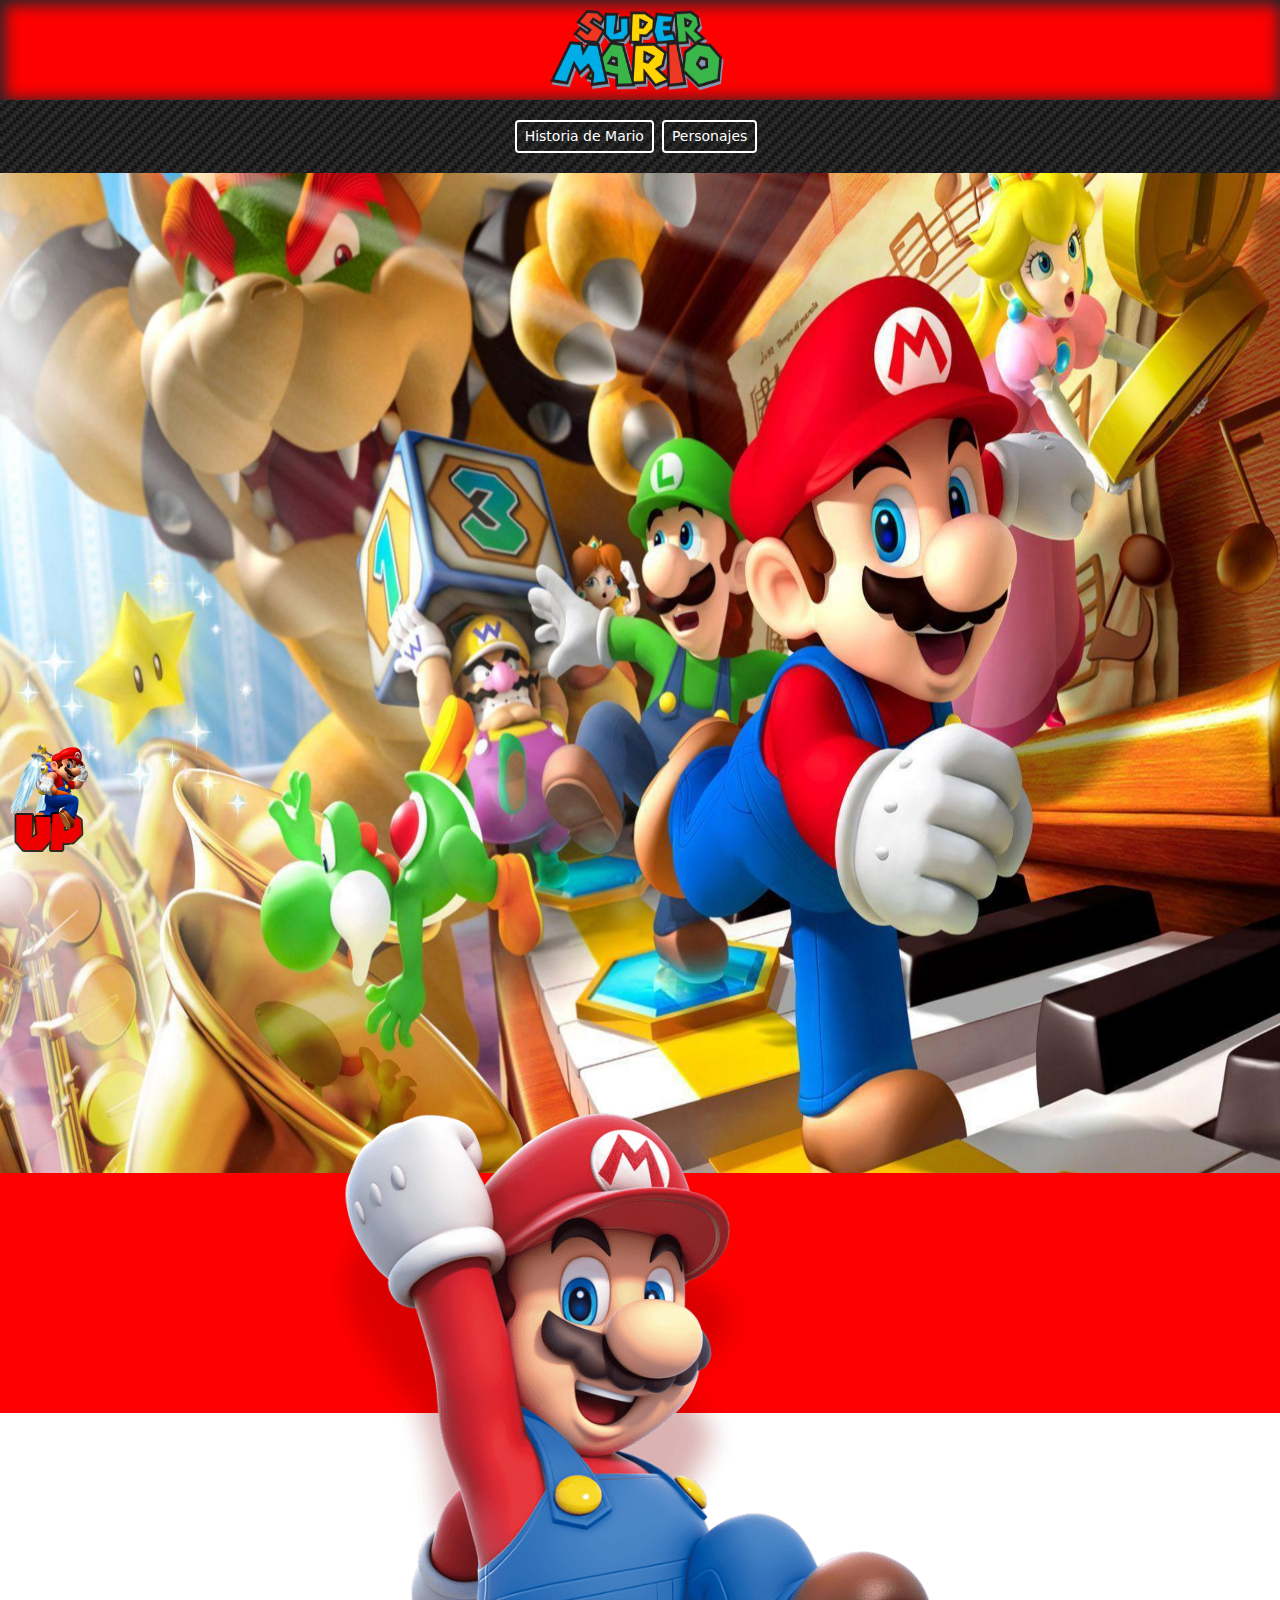
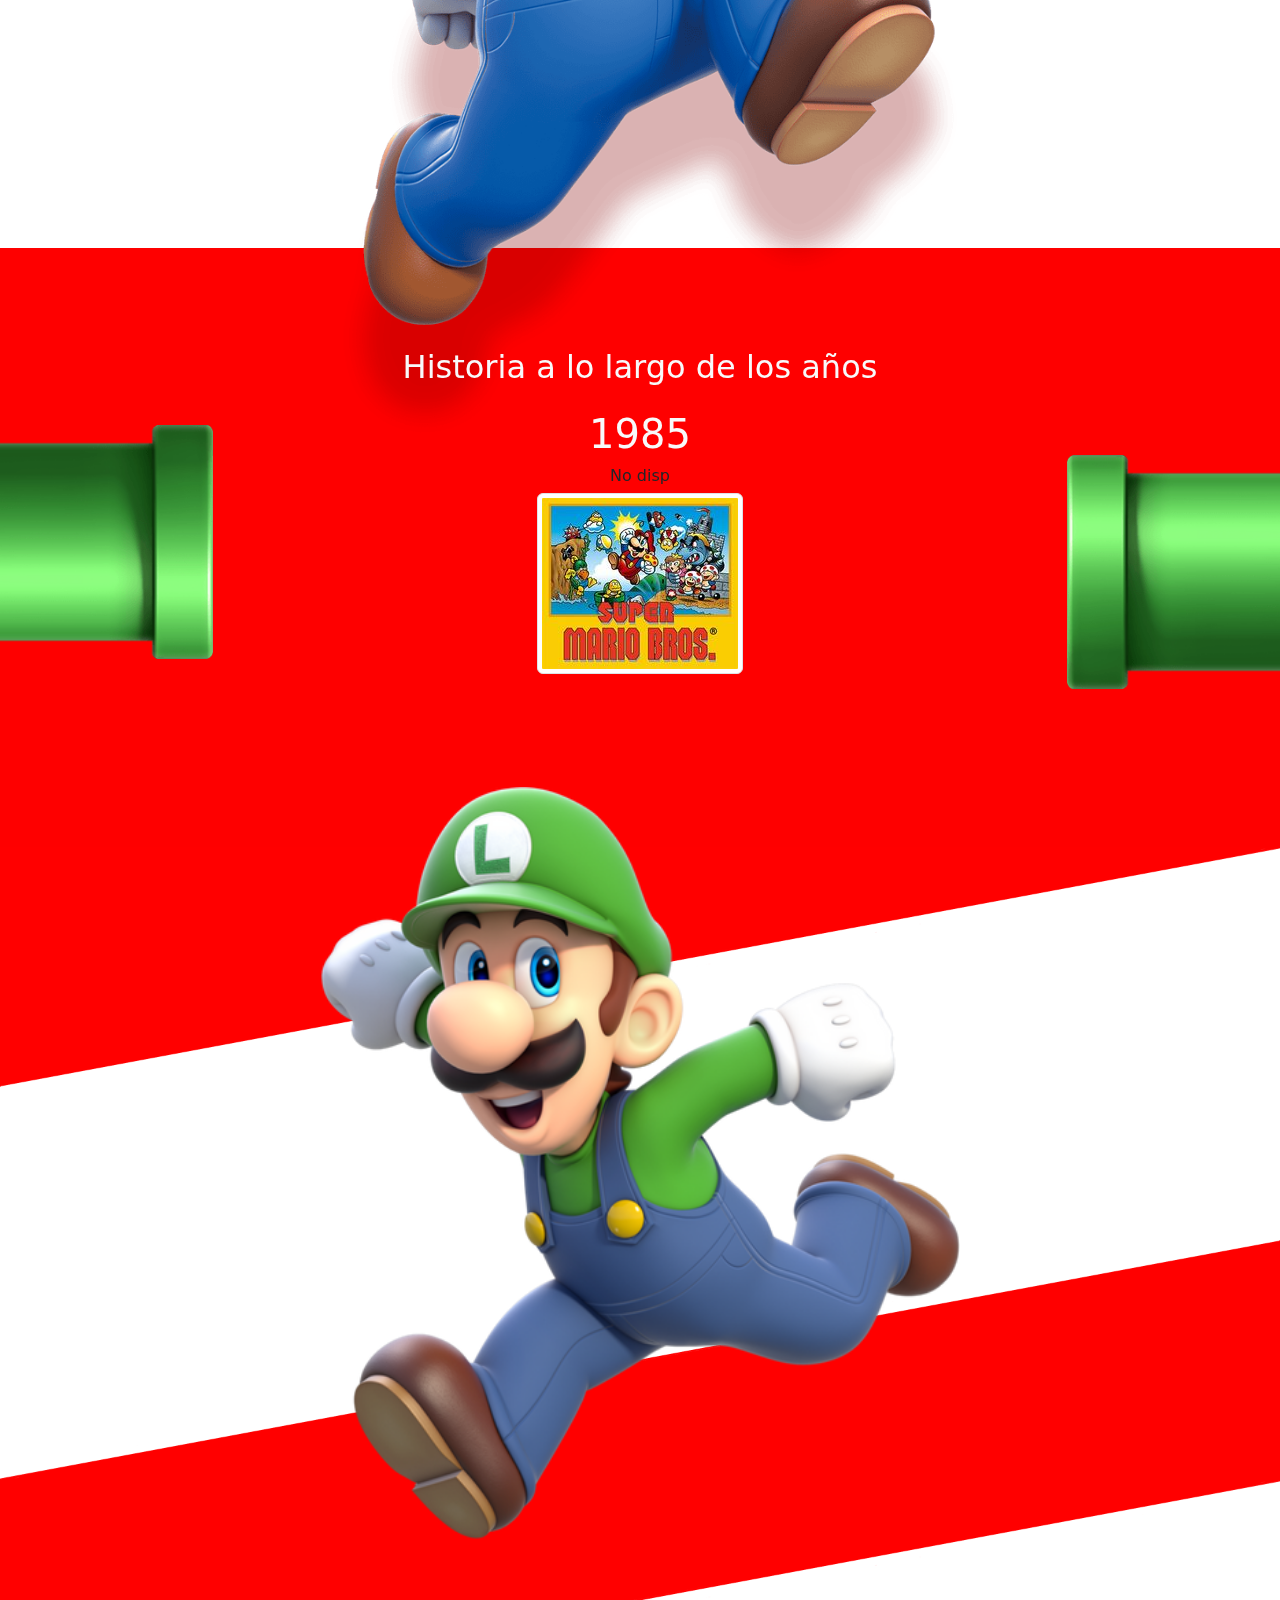
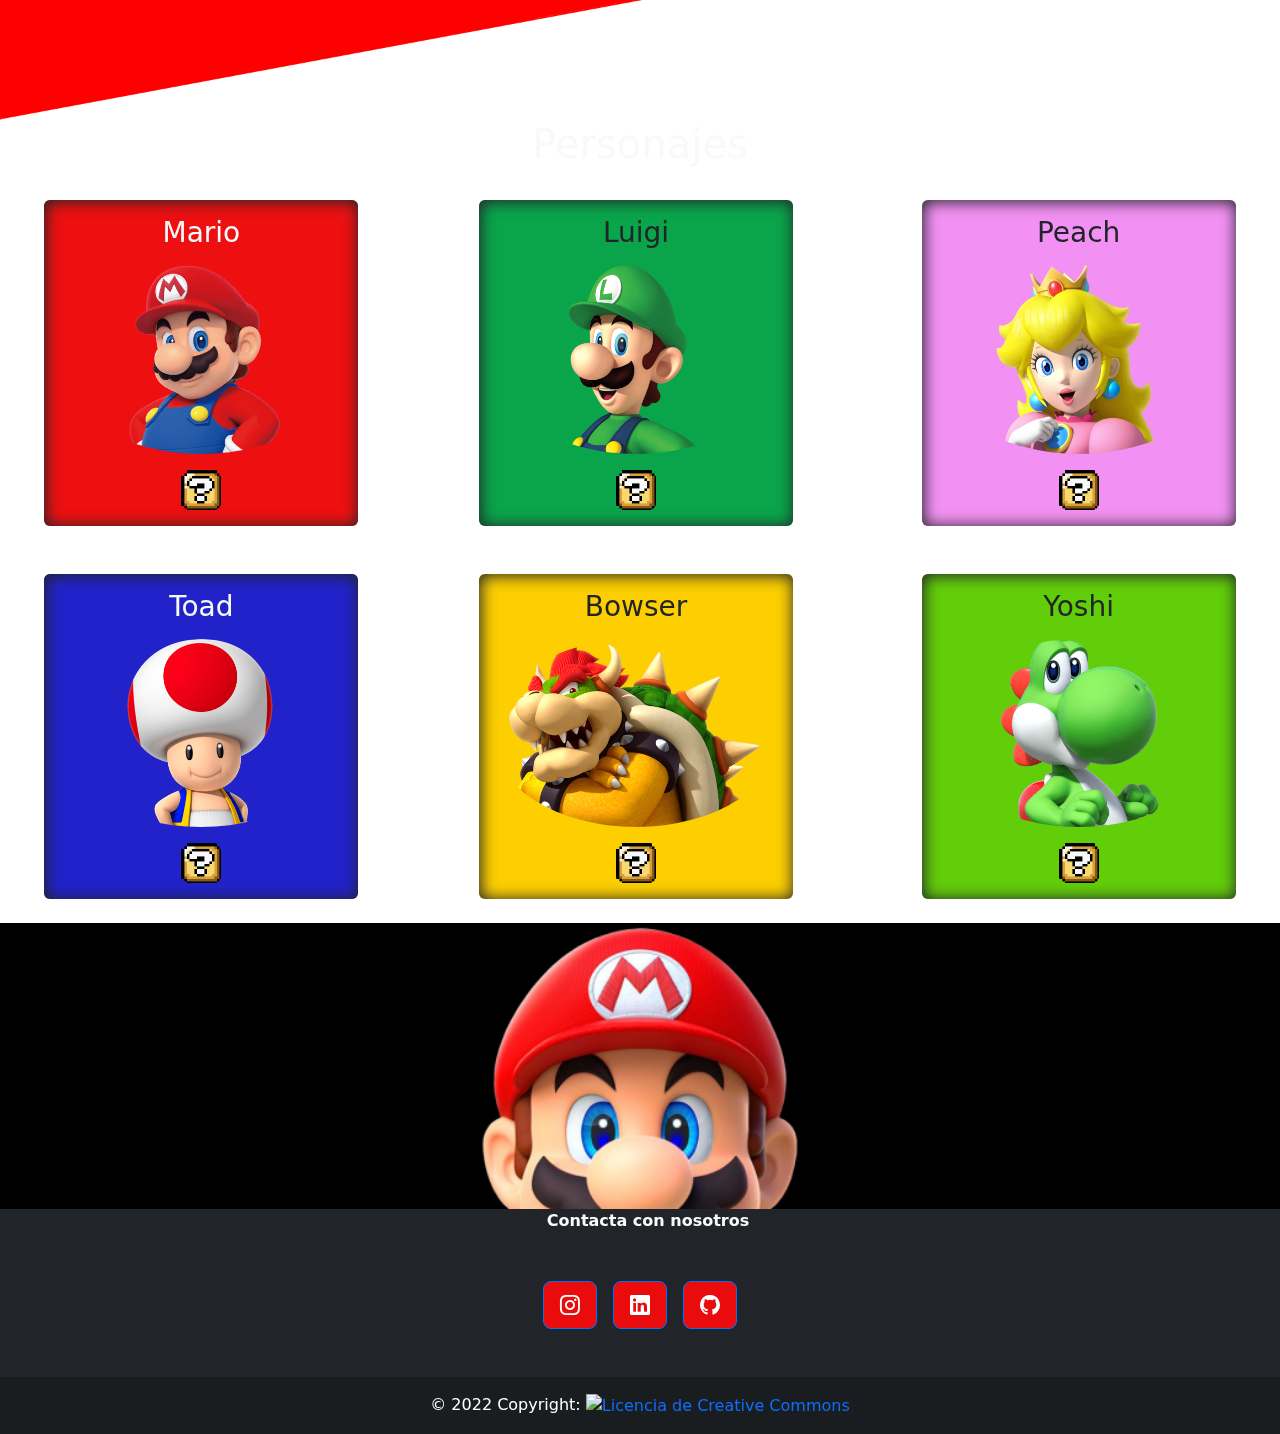
==== commit cd358ce7: "corrección titulos" ====
--- a/index.html
+++ b/index.html
@@ -97,96 +97,96 @@
             <div class="carousel-inner portadaJuegos">
 
               <div class=" carousel-item active text-center" id="portada">
-                <h1 class=" text-light">1985</h1><h6>No disponlible</h6>
+                <h1 class=" text-light">1985</h1><h6>No disp</h6>
                 <a href="index.html"><img src="img/juegos/art(1).jpg" class="img-thumbnail img-fluid rounded"
                     alt="..."></a>
               </div>
               <div class="carousel-item  text-center" id="portada">
-                <h1 class=" text-light">1988</h1><h6>No disponlible</h6>
+                <h1 class=" text-light">1988</h1><h6>No disp</h6>
                 <a href=""><img src="img/juegos/art(2).jpg" class=" img-fluid rounded img-thumbnail" alt="..."></a>
               </div>
               <div class="carousel-item  text-center" id="portada">
-                <h1 class=" text-light">1989</h1><h6>Nodisponlible</h6>
+                <h1 class=" text-light">1989</h1><h6>No disp</h6>
                 <a href=""><img src="img/juegos/art(3).jpg" class=" img-fluid rounded img-thumbnail" alt="..."></a>
               </div>
               <div class="carousel-item  text-center" id="portada">
-                <h1 class=" text-light">1990</h1><h6>No disponlible</h6>
+                <h1 class=" text-light">1990</h1><h6>No disp</h6>
                 <a href=""><img src="img/juegos/art(4).jpg" class=" img-fluid rounded img-thumbnail" alt="..."></a>
               </div>
               <div class="carousel-item  text-center" id="portada">
-                <h1 class=" text-light">1991 </h1><h6>juego disponlible</h6>
+                <h1 class=" text-light">1991 </h1><h6>juego disp</h6>
                 <a href="html/snesEmulator.html"><img src="img/juegos/art(5).jpg" class=" img-fluid rounded img-thumbnail" alt="..."></a>
               </div>
               <div class="carousel-item  text-center" id="portada">
-                <h1 class=" text-light">1992</h1><h6>No disponlible</h6>
+                <h1 class=" text-light">1992</h1><h6>No disp</h6>
                 <a href=""> <img src="img/juegos/art(6).jpg" class=" img-fluid rounded img-thumbnail" alt="...">
               </div></a>
               <div class="carousel-item text-light text-center" id="portada">
-                <h1 class="">1996</h1><h6>juego disponlible</h6>
+                <h1 class="">1996</h1><h6>juego disp</h6>
                 <a href="html/n64Emulator.html"><img src="img/juegos/art(7).jpg" class=" img-fluid rounded img-thumbnail" alt="..."></a>
               </div>
               <div class="carousel-item text-center" id="portada">
-                <h1 class=" text-light">2002</h1><h6>No disponlible</h6>
+                <h1 class=" text-light">2002</h1><h6>No disp</h6>
                 <a href=""><img src="img/juegos/art(8).jpg" class=" img-fluid rounded img-thumbnail" alt="..."></a>
               </div>
               <div class="carousel-item text-light text-center" id="portada">
-                <h1 class=" ">2006</h1><h6>juego disponlible</h6>
+                <h1 class=" ">2006</h1><h6>juego disp</h6>
                 <a href="html/dsEmulator.html"><img src="img/juegos/art(9).jpg" class=" img-fluid rounded img-thumbnail" alt="..."></a>
               </div>
               <div class="carousel-item text-center" id="portada">
-                <h1 class=" text-light">2007</h1><h6>No disponlible</h6>
+                <h1 class=" text-light">2007</h1><h6>No disp</h6>
                 <a href=""><img src="img/juegos/art(10).jpg" class=" img-fluid rounded img-thumbnail" alt="...">
               </div></a>
               <div class="carousel-item text-center" id="portada">
-                <h1 class=" text-light">2009</h1><h6>No disponlible</h6>
+                <h1 class=" text-light">2009</h1><h6>No disp</h6>
                 <a href=""><img src="img/juegos/art(11).jpg" class=" img-fluid rounded img-thumbnail" alt="..."></a>
               </div>
               <div class="carousel-item text-center" id="portada">
-                <h1 class=" text-light">2010</h1><h6>No disponlible</h6>
+                <h1 class=" text-light">2010</h1><h6>No disp</h6>
                 <a href=""><img src="img/juegos/art(12).jpg" class=" img-fluid rounded img-thumbnail" alt="..."></a>
               </div>
               <div class="carousel-item text-center" id="portada">
-                <h1 class=" text-light">2011</h1><h6>No disponlible</h6>
+                <h1 class=" text-light">2011</h1><h6>No disp</h6>
                 <a href=""><img src="img/juegos/art(13).jpg" class=" img-fluid rounded img-thumbnail" alt="..."></a>
               </div>
               <div class="carousel-item text-center" id="portada">
-                <h1 class=" text-light">2012</h1><h6>No disponlible</h6>
+                <h1 class=" text-light">2012</h1><h6>No disp</h6>
                 <a href=""><img src="img/juegos/art(14).jpg" class=" img-fluid rounded img-thumbnail" alt="..."></a>
               </div>
               <div class="carousel-item text-center" id="portada">
-                <h1 class=" text-light">2012</h1><h6>No disponlible</h6>
+                <h1 class=" text-light">2012</h1><h6>No disp</h6>
                 <a href=""> <img src="img/juegos/art(15).jpg" class=" img-fluid rounded img-thumbnail" alt="..."></a>
               </div>
               <div class="carousel-item text-center" id="portada">
-                <h1 class=" text-light">2013</h1><h6>No disponlible</h6>
+                <h1 class=" text-light">2013</h1><h6>No disp</h6>
                 <a href=""><img src="img/juegos/art(16).jpg" class=" img-fluid rounded img-thumbnail" alt="..."></a>
               </div>
               <div class="carousel-item  text-center" id="portada">
-                <h1 class=" text-light">2015</h1><h6>No disponlible</h6>
+                <h1 class=" text-light">2015</h1><h6>No disp</h6>
                 <a href=""><img src="img/juegos/art(17).jpg" class=" img-fluid rounded img-thumbnail" alt="..."></a>
               </div>
               <div class="carousel-item text-center" id="portada">
-                <h1 class=" text-light">2016</h1><h6> No disponlible</h6>
+                <h1 class=" text-light">2016</h1><h6> No disp</h6>
                 <a href=""><img src="img/juegos/art(18).jpg" class=" img-fluid rounded img-thumbnail" alt="..."></a>
               </div>
               <div class="carousel-item text-center" id="portada">
-                <h1 class=" text-light">2017</h1><h6>No disponlible</h6>
+                <h1 class=" text-light">2017</h1><h6>No disp</h6>
                 <a href=""><img src="img/juegos/art(19).jpg" class=" img-fluid rounded img-thumbnail" alt="..."></a>
               </div>
               <div class="carousel-item text-center" id="portada">
-                <h1 class=" text-light">2019</h1><h6>No disponlible</h6>
+                <h1 class=" text-light">2019</h1><h6>No disp</h6>
                 <a href=""><img src="img/juegos/art(20).jpg" class=" img-fluid rounded img-thumbnail" alt="..."></a>
               </div>
               <div class="carousel-item text-center" id="portada">
-                <h1 class=" text-light">2019</h1><h6>No disponlible</h6>
+                <h1 class=" text-light">2019</h1><h6>No disp</h6>
                 <a href=""><img src="img/juegos/art(21).jpg" class=" img-fluid rounded img-thumbnail" alt="..."></a>
               </div>
               <div class="carousel-item text-center" id="portada">
-                <h1 class=" text-light">2020</h1><h6>No disponlible</h6>
+                <h1 class=" text-light">2020</h1><h6>No dis</h6>
                 <a href=""><img src="img/juegos/art(22).jpg" class=" img-fluid rounded img-thumbnail" alt="..."></a>
               </div>
               <div class="carousel-item text-center" id="portada">
-                <h1 class=" text-light">2021</h1><h6>No disponlible</h6>
+                <h1 class=" text-light">2021</h1><h6>No disp</h6>
                 <a href=""><img src="img/juegos/art(23).jpg" class=" img-fluid rounded img-thumbnail" alt="..."></a>
               </div>
             </div>
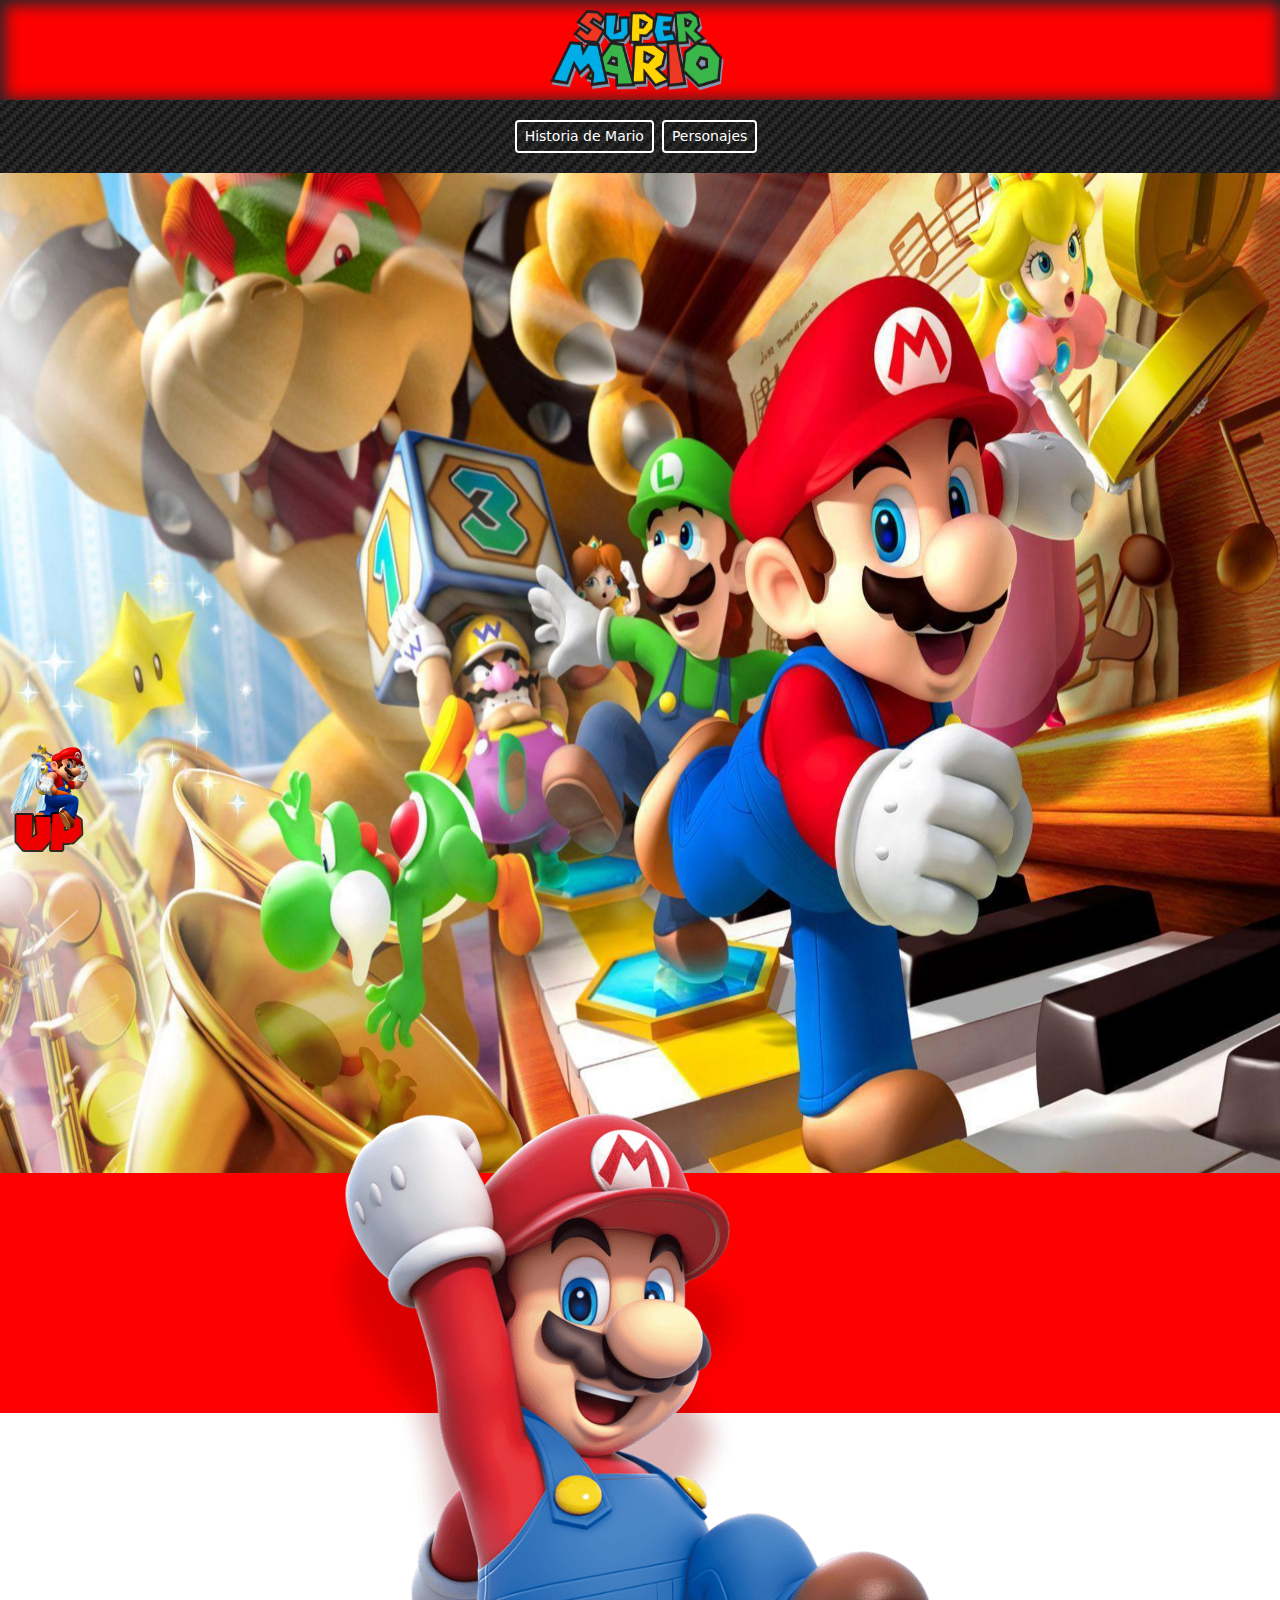
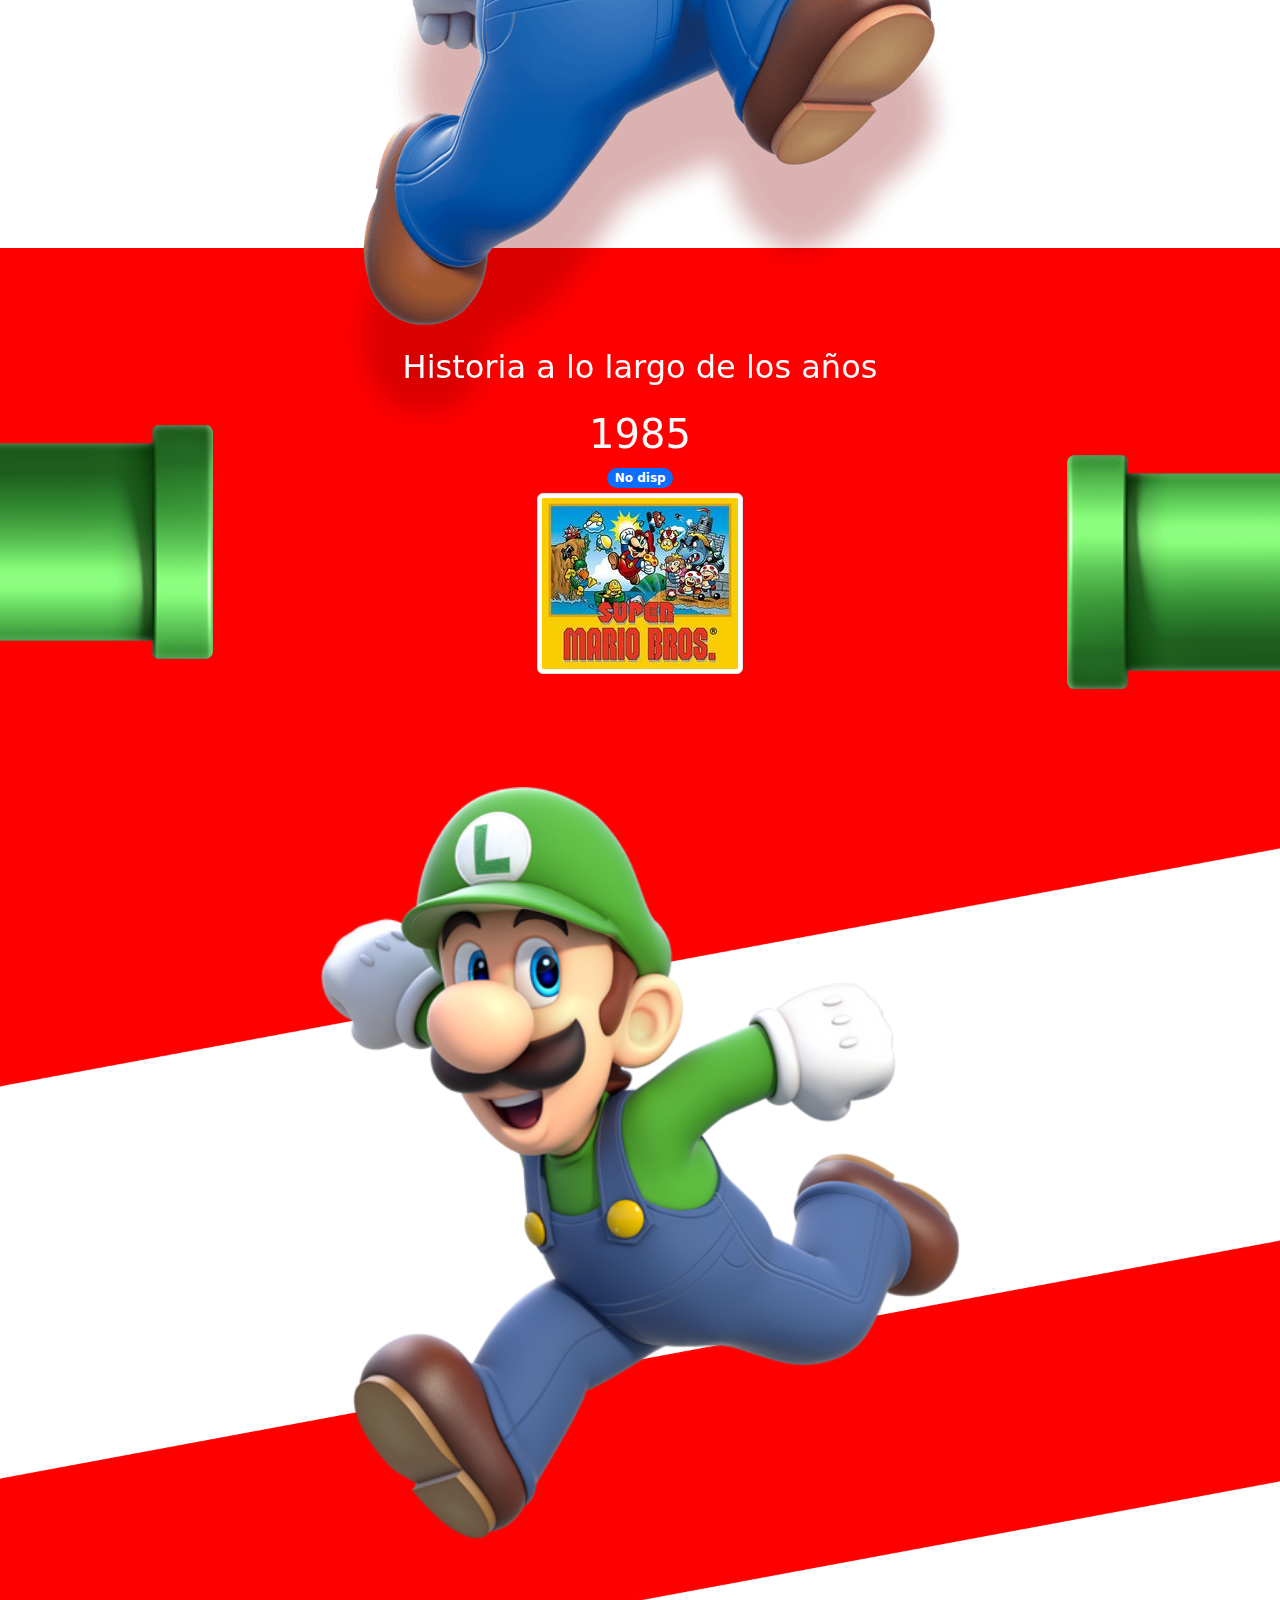
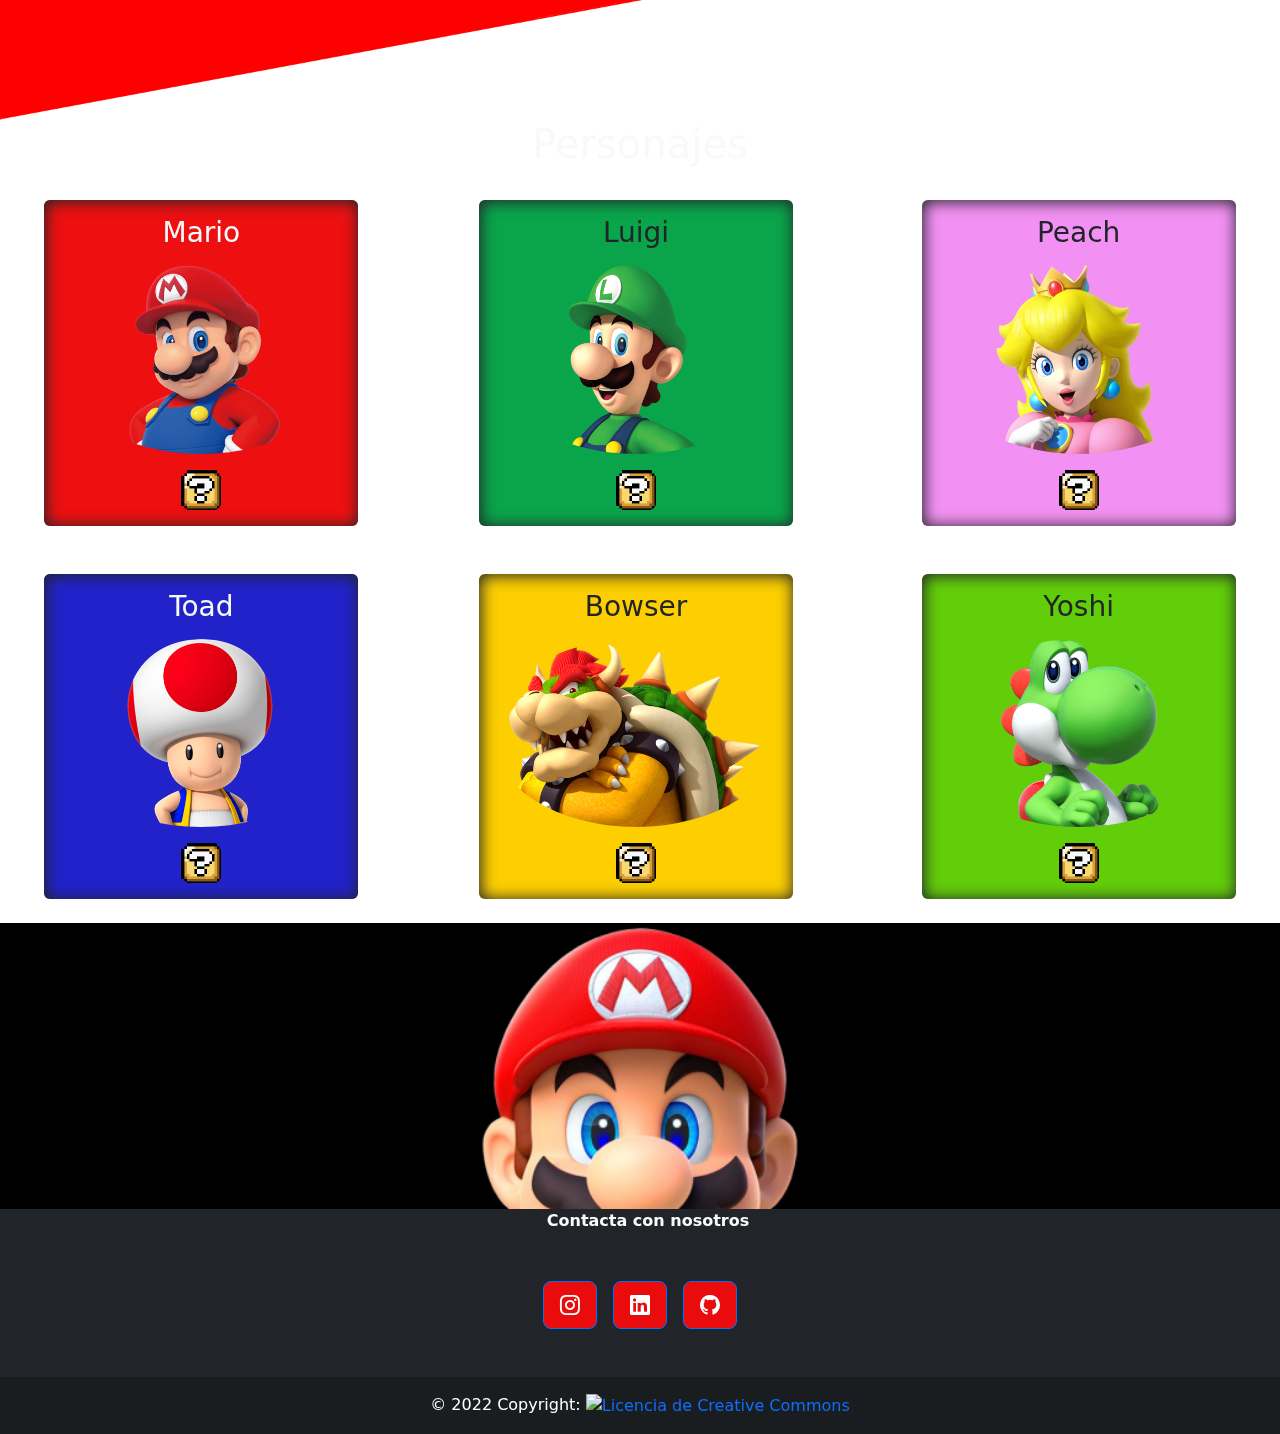
==== commit cc3ccade: "badge" ====
--- a/index.html
+++ b/index.html
@@ -97,96 +97,96 @@
             <div class="carousel-inner portadaJuegos">
 
               <div class=" carousel-item active text-center" id="portada">
-                <h1 class=" text-light">1985</h1><h6>No disp</h6>
+                <h1 class=" text-light">1985</h1><h6>No</h6><span class="badge rounded-pill text-bg-primary position-absolute">No disp</span>
                 <a href="index.html"><img src="img/juegos/art(1).jpg" class="img-thumbnail img-fluid rounded"
                     alt="..."></a>
               </div>
               <div class="carousel-item  text-center" id="portada">
-                <h1 class=" text-light">1988</h1><h6>No disp</h6>
+                <h1 class=" text-light">1988</h1><h6>No</h6><span class="badge rounded-pill text-bg-primary position-absolute">No disp</span>
                 <a href=""><img src="img/juegos/art(2).jpg" class=" img-fluid rounded img-thumbnail" alt="..."></a>
               </div>
               <div class="carousel-item  text-center" id="portada">
-                <h1 class=" text-light">1989</h1><h6>No disp</h6>
+                <h1 class=" text-light">1989</h1><h6>No</h6><span class="badge rounded-pill text-bg-primary position-absolute">No disp</span>
                 <a href=""><img src="img/juegos/art(3).jpg" class=" img-fluid rounded img-thumbnail" alt="..."></a>
               </div>
               <div class="carousel-item  text-center" id="portada">
-                <h1 class=" text-light">1990</h1><h6>No disp</h6>
+                <h1 class=" text-light">1990</h1><h6>No</h6><span class="badge rounded-pill text-bg-primary position-absolute">No disp</span>
                 <a href=""><img src="img/juegos/art(4).jpg" class=" img-fluid rounded img-thumbnail" alt="..."></a>
               </div>
               <div class="carousel-item  text-center" id="portada">
-                <h1 class=" text-light">1991 </h1><h6>juego disp</h6>
+                <h1 class=" text-light">1991 </h1><h6>No</h6><span class="badge rounded-pill text-bg-primary position-absolute">Juego disp</span>
                 <a href="html/snesEmulator.html"><img src="img/juegos/art(5).jpg" class=" img-fluid rounded img-thumbnail" alt="..."></a>
               </div>
               <div class="carousel-item  text-center" id="portada">
-                <h1 class=" text-light">1992</h1><h6>No disp</h6>
+                <h1 class=" text-light">1992</h1><h6>No</h6><span class="badge rounded-pill text-bg-primary position-absolute">No disp</span>
                 <a href=""> <img src="img/juegos/art(6).jpg" class=" img-fluid rounded img-thumbnail" alt="...">
               </div></a>
               <div class="carousel-item text-light text-center" id="portada">
-                <h1 class="">1996</h1><h6>juego disp</h6>
+                <h1 class="">1996</h1><h6>No</h6><span class="badge rounded-pill text-bg-primary position-absolute">Juego disp</span>
                 <a href="html/n64Emulator.html"><img src="img/juegos/art(7).jpg" class=" img-fluid rounded img-thumbnail" alt="..."></a>
               </div>
               <div class="carousel-item text-center" id="portada">
-                <h1 class=" text-light">2002</h1><h6>No disp</h6>
+                <h1 class=" text-light">2002</h1><h6>No</h6><span class="badge rounded-pill text-bg-primary position-absolute">No disp</span>
                 <a href=""><img src="img/juegos/art(8).jpg" class=" img-fluid rounded img-thumbnail" alt="..."></a>
               </div>
               <div class="carousel-item text-light text-center" id="portada">
-                <h1 class=" ">2006</h1><h6>juego disp</h6>
+                <h1 class=" ">2006</h1><h6>No</h6><span class="badge rounded-pill text-bg-primary position-absolute">Juego disp</span>
                 <a href="html/dsEmulator.html"><img src="img/juegos/art(9).jpg" class=" img-fluid rounded img-thumbnail" alt="..."></a>
               </div>
               <div class="carousel-item text-center" id="portada">
-                <h1 class=" text-light">2007</h1><h6>No disp</h6>
+                <h1 class=" text-light">2007</h1><h6>No</h6><span class="badge rounded-pill text-bg-primary position-absolute">No disp</span>
                 <a href=""><img src="img/juegos/art(10).jpg" class=" img-fluid rounded img-thumbnail" alt="...">
               </div></a>
               <div class="carousel-item text-center" id="portada">
-                <h1 class=" text-light">2009</h1><h6>No disp</h6>
+                <h1 class=" text-light">2009</h1><h6>No</h6><span class="badge rounded-pill text-bg-primary position-absolute">No disp</span>
                 <a href=""><img src="img/juegos/art(11).jpg" class=" img-fluid rounded img-thumbnail" alt="..."></a>
               </div>
               <div class="carousel-item text-center" id="portada">
-                <h1 class=" text-light">2010</h1><h6>No disp</h6>
+                <h1 class=" text-light">2010</h1><h6>No</h6><span class="badge rounded-pill text-bg-primary position-absolute">No disp</span>
                 <a href=""><img src="img/juegos/art(12).jpg" class=" img-fluid rounded img-thumbnail" alt="..."></a>
               </div>
               <div class="carousel-item text-center" id="portada">
-                <h1 class=" text-light">2011</h1><h6>No disp</h6>
+                <h1 class=" text-light">2011</h1><h6>No</h6><span class="badge rounded-pill text-bg-primary position-absolute">No disp</span>
                 <a href=""><img src="img/juegos/art(13).jpg" class=" img-fluid rounded img-thumbnail" alt="..."></a>
               </div>
               <div class="carousel-item text-center" id="portada">
-                <h1 class=" text-light">2012</h1><h6>No disp</h6>
+                <h1 class=" text-light">2012</h1><h6>No</h6><span class="badge rounded-pill text-bg-primary position-absolute">No disp</span>
                 <a href=""><img src="img/juegos/art(14).jpg" class=" img-fluid rounded img-thumbnail" alt="..."></a>
               </div>
               <div class="carousel-item text-center" id="portada">
-                <h1 class=" text-light">2012</h1><h6>No disp</h6>
+                <h1 class=" text-light">2012</h1><h6>No</h6><span class="badge rounded-pill text-bg-primary position-absolute">No disp</span>
                 <a href=""> <img src="img/juegos/art(15).jpg" class=" img-fluid rounded img-thumbnail" alt="..."></a>
               </div>
               <div class="carousel-item text-center" id="portada">
-                <h1 class=" text-light">2013</h1><h6>No disp</h6>
+                <h1 class=" text-light">2013</h1><h6>No</h6><span class="badge rounded-pill text-bg-primary position-absolute">No disp</span>
                 <a href=""><img src="img/juegos/art(16).jpg" class=" img-fluid rounded img-thumbnail" alt="..."></a>
               </div>
               <div class="carousel-item  text-center" id="portada">
-                <h1 class=" text-light">2015</h1><h6>No disp</h6>
+                <h1 class=" text-light">2015</h1><h6>No</h6><span class="badge rounded-pill text-bg-primary position-absolute">No disp</span>
                 <a href=""><img src="img/juegos/art(17).jpg" class=" img-fluid rounded img-thumbnail" alt="..."></a>
               </div>
               <div class="carousel-item text-center" id="portada">
-                <h1 class=" text-light">2016</h1><h6> No disp</h6>
+                <h1 class=" text-light">2016</h1><h6>No</h6><span class="badge rounded-pill text-bg-primary position-absolute">No disp</span>
                 <a href=""><img src="img/juegos/art(18).jpg" class=" img-fluid rounded img-thumbnail" alt="..."></a>
               </div>
               <div class="carousel-item text-center" id="portada">
-                <h1 class=" text-light">2017</h1><h6>No disp</h6>
+                <h1 class=" text-light">2017</h1><h6>No</h6><span class="badge rounded-pill text-bg-primary position-absolute">No disp</span>
                 <a href=""><img src="img/juegos/art(19).jpg" class=" img-fluid rounded img-thumbnail" alt="..."></a>
               </div>
               <div class="carousel-item text-center" id="portada">
-                <h1 class=" text-light">2019</h1><h6>No disp</h6>
+                <h1 class=" text-light">2019</h1><h6>No</h6><span class="badge rounded-pill text-bg-primary position-absolute">No disp</span>
                 <a href=""><img src="img/juegos/art(20).jpg" class=" img-fluid rounded img-thumbnail" alt="..."></a>
               </div>
               <div class="carousel-item text-center" id="portada">
-                <h1 class=" text-light">2019</h1><h6>No disp</h6>
+                <h1 class=" text-light">2019</h1><h6>No</h6><span class="badge rounded-pill text-bg-primary position-absolute">No disp</span>
                 <a href=""><img src="img/juegos/art(21).jpg" class=" img-fluid rounded img-thumbnail" alt="..."></a>
               </div>
               <div class="carousel-item text-center" id="portada">
-                <h1 class=" text-light">2020</h1><h6>No dis</h6>
+                <h1 class=" text-light">2020</h1><h6>No</h6><span class="badge rounded-pill text-bg-primary position-absolute">No disp</span>
                 <a href=""><img src="img/juegos/art(22).jpg" class=" img-fluid rounded img-thumbnail" alt="..."></a>
               </div>
               <div class="carousel-item text-center" id="portada">
-                <h1 class=" text-light">2021</h1><h6>No disp</h6>
+                <h1 class=" text-light">2021</h1><h6>No</h6><span class="badge rounded-pill text-bg-primary position-absolute">No disp</span>
                 <a href=""><img src="img/juegos/art(23).jpg" class=" img-fluid rounded img-thumbnail" alt="..."></a>
               </div>
             </div>
--- a/css/custom.css
+++ b/css/custom.css
@@ -268,7 +268,10 @@
     
 }
 
-
+.badge{
+    margin-top: -25px;
+    margin-left: 70px;
+}
 
 
 
@@ -334,6 +337,10 @@
         height: 1170px;
     }
 
+    .badge{
+        margin-top: -25px;
+        margin-left: 70px;
+    }
 }
 
 @media only screen and (max-width: 480px) {
@@ -408,5 +415,9 @@
         width: 1280px;
         height: 1080px;
     }
+    .badge{
+        margin-top: -25px;
+        margin-left: 20px;
+    }
 
 }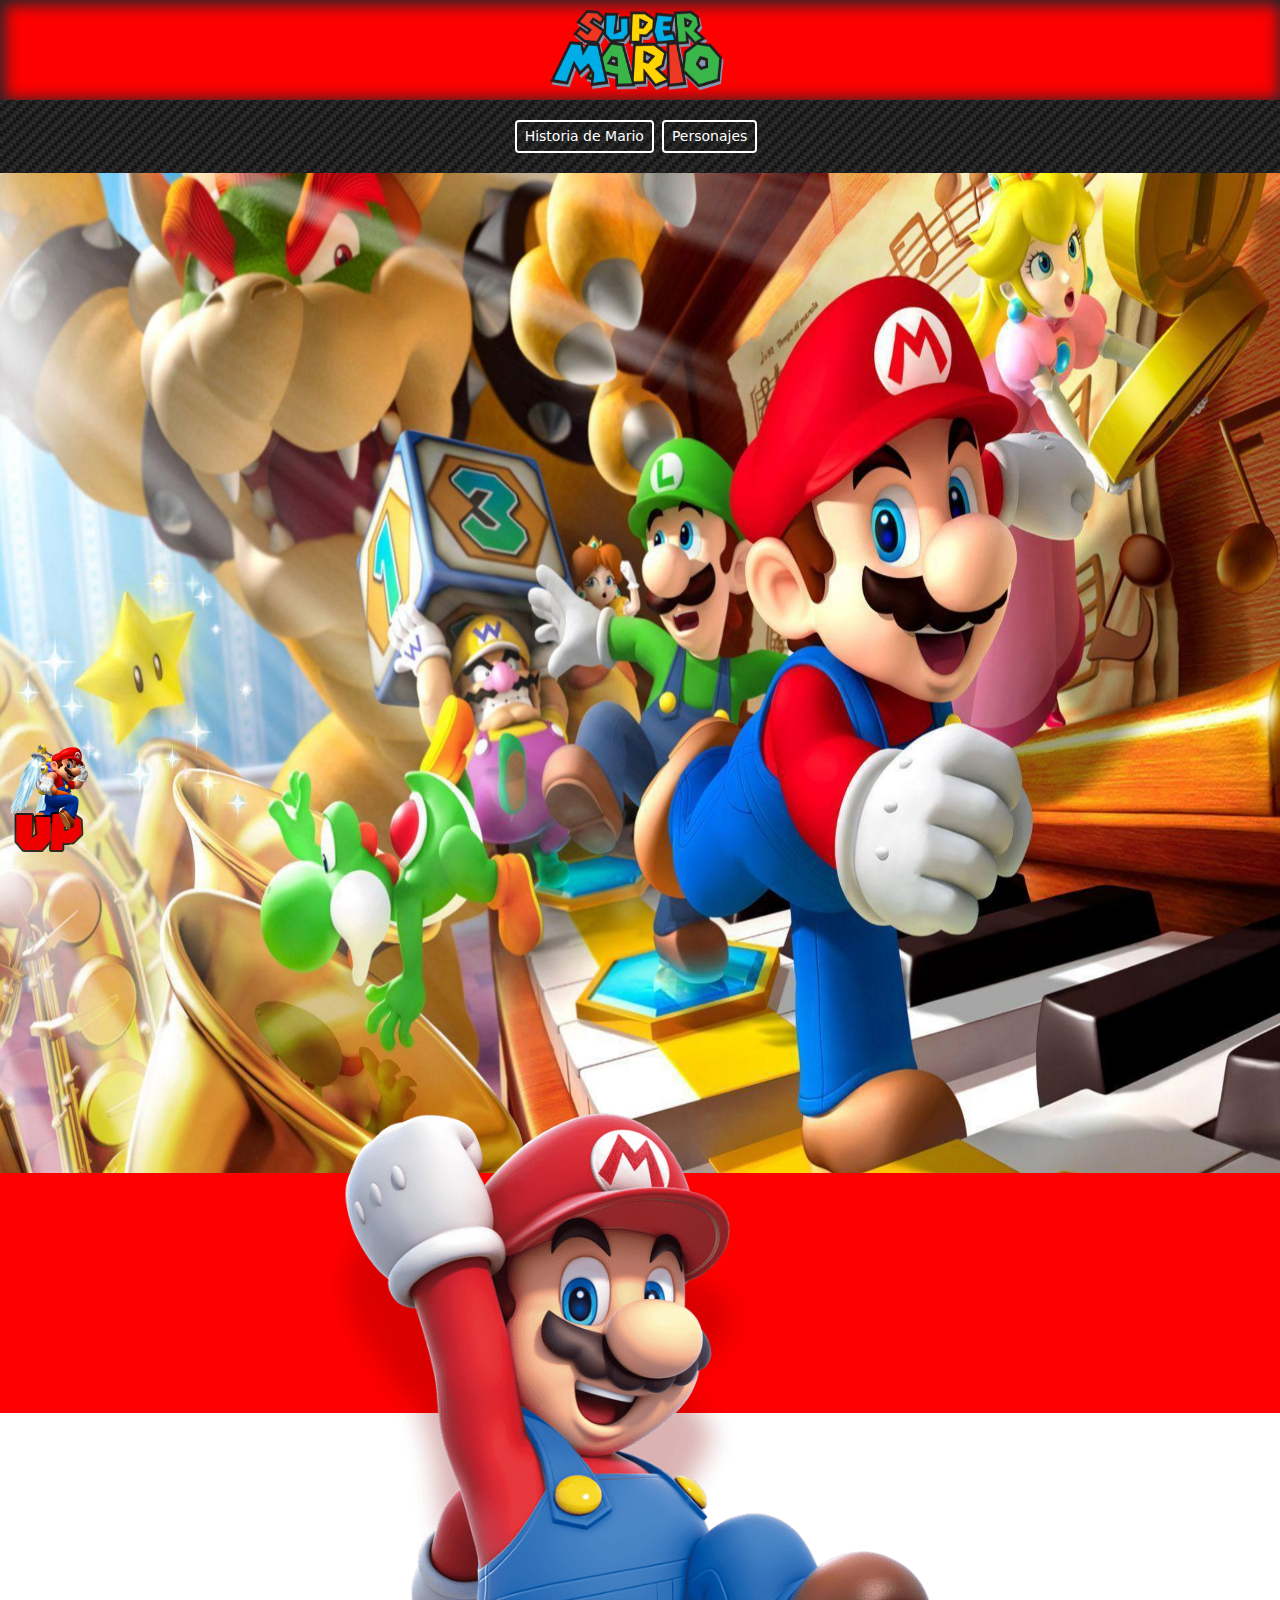
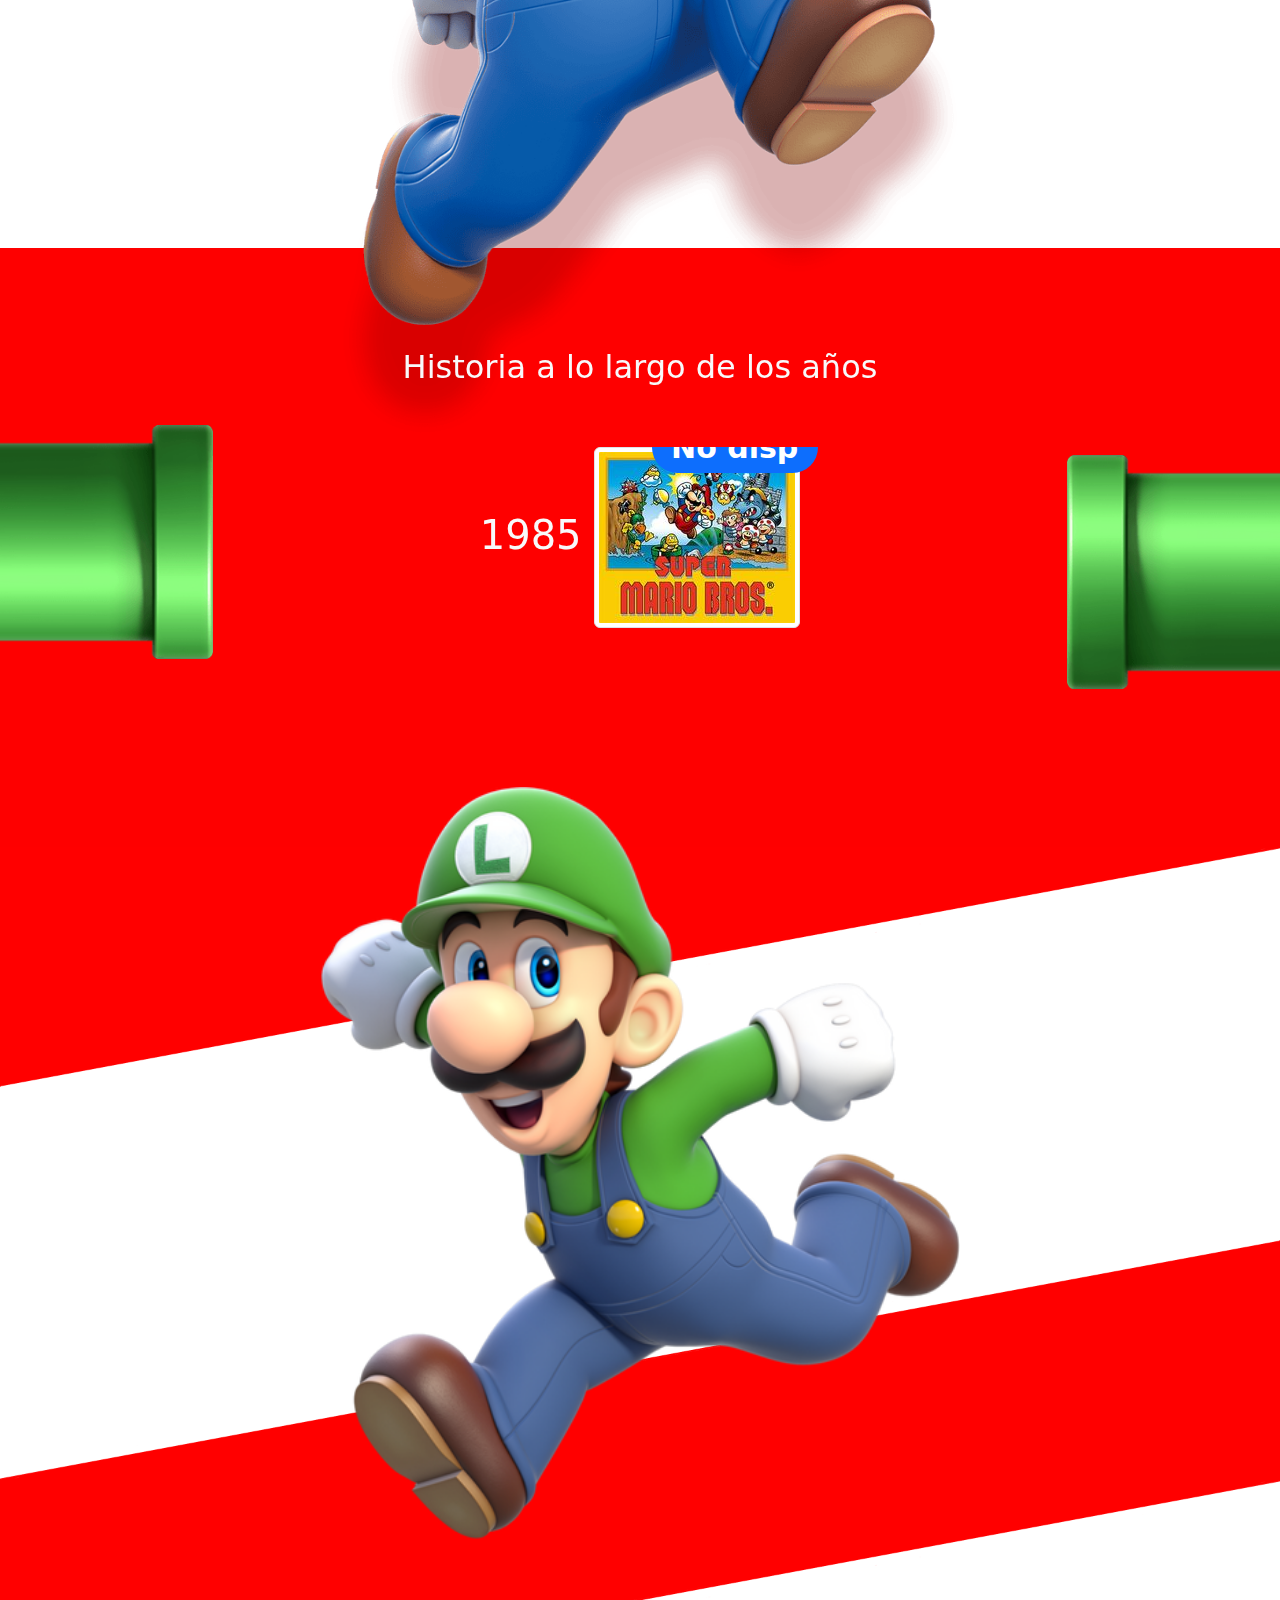
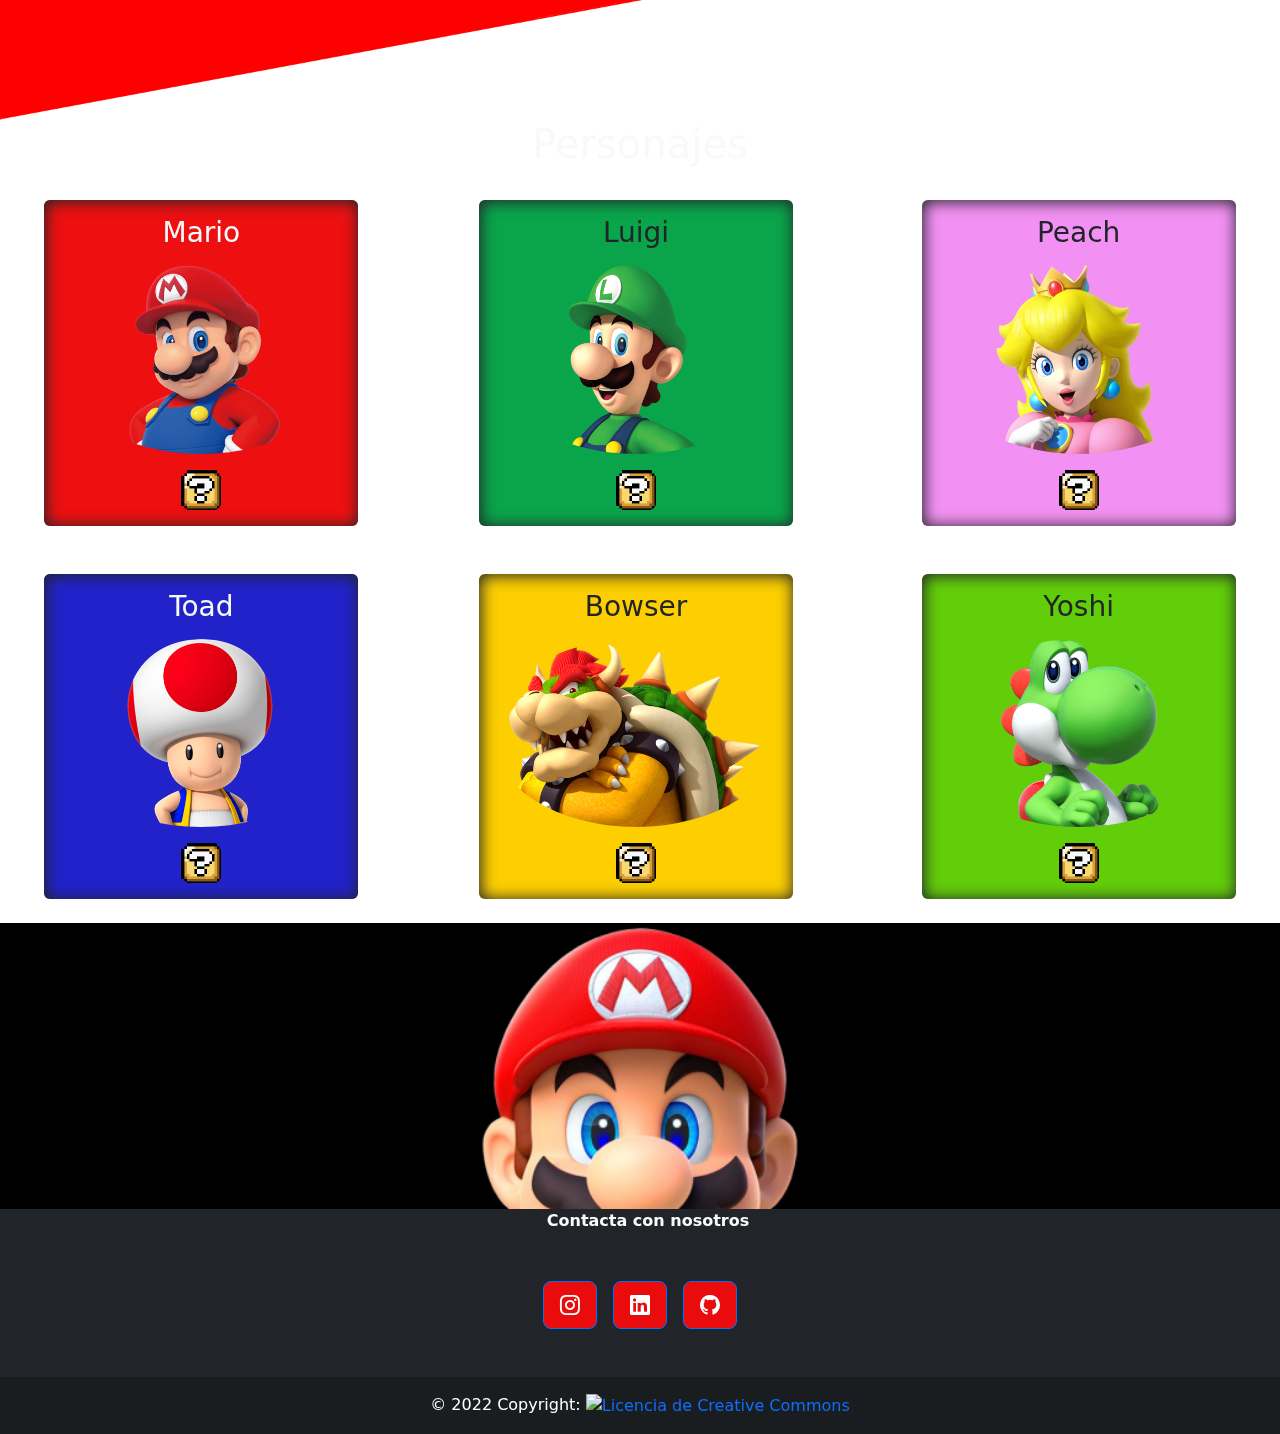
==== commit 8339f2bb: "badge" ====
--- a/index.html
+++ b/index.html
@@ -4,6 +4,7 @@
 <head>
   <meta charset="utf-8">
   <meta name="viewport" content="width=device-width, initial-scale=1">
+  <link rel="shortcut icon" href="./img/mezcla/Icon.png">
   <link href="./css/bootstrap.css" rel="stylesheet">
   <link rel="stylesheet" href="https://cdn.jsdelivr.net/npm/bootstrap-icons@1.10.2/font/bootstrap-icons.css">
   <link href="./css/custom.css" rel="stylesheet">
@@ -97,28 +98,28 @@
             <div class="carousel-inner portadaJuegos">
 
               <div class=" carousel-item active text-center" id="portada">
-                <h1 class=" text-light">1985</h1><h6>No</h6><span class="badge rounded-pill text-bg-primary position-absolute">No disp</span>
+                <h1 class=" text-light">1985<span class="badge rounded-pill text-bg-primary position-absolute">No disp</span>
                 <a href="index.html"><img src="img/juegos/art(1).jpg" class="img-thumbnail img-fluid rounded"
                     alt="..."></a>
               </div>
               <div class="carousel-item  text-center" id="portada">
-                <h1 class=" text-light">1988</h1><h6>No</h6><span class="badge rounded-pill text-bg-primary position-absolute">No disp</span>
+                <h1 class=" text-light">1988<span class="badge rounded-pill text-bg-primary position-absolute">No disp</span>
                 <a href=""><img src="img/juegos/art(2).jpg" class=" img-fluid rounded img-thumbnail" alt="..."></a>
               </div>
               <div class="carousel-item  text-center" id="portada">
-                <h1 class=" text-light">1989</h1><h6>No</h6><span class="badge rounded-pill text-bg-primary position-absolute">No disp</span>
+                <h1 class=" text-light">1989<span class="badge rounded-pill text-bg-primary position-absolute">No disp</span>
                 <a href=""><img src="img/juegos/art(3).jpg" class=" img-fluid rounded img-thumbnail" alt="..."></a>
               </div>
               <div class="carousel-item  text-center" id="portada">
-                <h1 class=" text-light">1990</h1><h6>No</h6><span class="badge rounded-pill text-bg-primary position-absolute">No disp</span>
+                <h1 class=" text-light">1990<span class="badge rounded-pill text-bg-primary position-absolute">No disp</span>
                 <a href=""><img src="img/juegos/art(4).jpg" class=" img-fluid rounded img-thumbnail" alt="..."></a>
               </div>
               <div class="carousel-item  text-center" id="portada">
-                <h1 class=" text-light">1991 </h1><h6>No</h6><span class="badge rounded-pill text-bg-primary position-absolute">Juego disp</span>
+                <h1 class=" text-light">1991<span class="badge rounded-pill text-bg-primary position-absolute">Juego disp</span>
                 <a href="html/snesEmulator.html"><img src="img/juegos/art(5).jpg" class=" img-fluid rounded img-thumbnail" alt="..."></a>
               </div>
               <div class="carousel-item  text-center" id="portada">
-                <h1 class=" text-light">1992</h1><h6>No</h6><span class="badge rounded-pill text-bg-primary position-absolute">No disp</span>
+                <h1 class=" text-light">1992<span class="badge rounded-pill text-bg-primary position-absolute">No disp</span>
                 <a href=""> <img src="img/juegos/art(6).jpg" class=" img-fluid rounded img-thumbnail" alt="...">
               </div></a>
               <div class="carousel-item text-light text-center" id="portada">
@@ -126,67 +127,67 @@
                 <a href="html/n64Emulator.html"><img src="img/juegos/art(7).jpg" class=" img-fluid rounded img-thumbnail" alt="..."></a>
               </div>
               <div class="carousel-item text-center" id="portada">
-                <h1 class=" text-light">2002</h1><h6>No</h6><span class="badge rounded-pill text-bg-primary position-absolute">No disp</span>
+                <h1 class=" text-light">2002<span class="badge rounded-pill text-bg-primary position-absolute">No disp</span>
                 <a href=""><img src="img/juegos/art(8).jpg" class=" img-fluid rounded img-thumbnail" alt="..."></a>
               </div>
               <div class="carousel-item text-light text-center" id="portada">
-                <h1 class=" ">2006</h1><h6>No</h6><span class="badge rounded-pill text-bg-primary position-absolute">Juego disp</span>
+                <h1 class=" ">2006<span class="badge rounded-pill text-bg-primary position-absolute">Juego disp</span>
                 <a href="html/dsEmulator.html"><img src="img/juegos/art(9).jpg" class=" img-fluid rounded img-thumbnail" alt="..."></a>
               </div>
               <div class="carousel-item text-center" id="portada">
-                <h1 class=" text-light">2007</h1><h6>No</h6><span class="badge rounded-pill text-bg-primary position-absolute">No disp</span>
+                <h1 class=" text-light">2007<span class="badge rounded-pill text-bg-primary position-absolute">No disp</span>
                 <a href=""><img src="img/juegos/art(10).jpg" class=" img-fluid rounded img-thumbnail" alt="...">
               </div></a>
               <div class="carousel-item text-center" id="portada">
-                <h1 class=" text-light">2009</h1><h6>No</h6><span class="badge rounded-pill text-bg-primary position-absolute">No disp</span>
+                <h1 class=" text-light">2009<span class="badge rounded-pill text-bg-primary position-absolute">No disp</span>
                 <a href=""><img src="img/juegos/art(11).jpg" class=" img-fluid rounded img-thumbnail" alt="..."></a>
               </div>
               <div class="carousel-item text-center" id="portada">
-                <h1 class=" text-light">2010</h1><h6>No</h6><span class="badge rounded-pill text-bg-primary position-absolute">No disp</span>
+                <h1 class=" text-light">2010<span class="badge rounded-pill text-bg-primary position-absolute">No disp</span>
                 <a href=""><img src="img/juegos/art(12).jpg" class=" img-fluid rounded img-thumbnail" alt="..."></a>
               </div>
               <div class="carousel-item text-center" id="portada">
-                <h1 class=" text-light">2011</h1><h6>No</h6><span class="badge rounded-pill text-bg-primary position-absolute">No disp</span>
+                <h1 class=" text-light">2011<span class="badge rounded-pill text-bg-primary position-absolute">No disp</span>
                 <a href=""><img src="img/juegos/art(13).jpg" class=" img-fluid rounded img-thumbnail" alt="..."></a>
               </div>
               <div class="carousel-item text-center" id="portada">
-                <h1 class=" text-light">2012</h1><h6>No</h6><span class="badge rounded-pill text-bg-primary position-absolute">No disp</span>
+                <h1 class=" text-light">2012<span class="badge rounded-pill text-bg-primary position-absolute">No disp</span>
                 <a href=""><img src="img/juegos/art(14).jpg" class=" img-fluid rounded img-thumbnail" alt="..."></a>
               </div>
               <div class="carousel-item text-center" id="portada">
-                <h1 class=" text-light">2012</h1><h6>No</h6><span class="badge rounded-pill text-bg-primary position-absolute">No disp</span>
+                <h1 class=" text-light">2012<span class="badge rounded-pill text-bg-primary position-absolute">No disp</span>
                 <a href=""> <img src="img/juegos/art(15).jpg" class=" img-fluid rounded img-thumbnail" alt="..."></a>
               </div>
               <div class="carousel-item text-center" id="portada">
-                <h1 class=" text-light">2013</h1><h6>No</h6><span class="badge rounded-pill text-bg-primary position-absolute">No disp</span>
+                <h1 class=" text-light">2013<span class="badge rounded-pill text-bg-primary position-absolute">No disp</span>
                 <a href=""><img src="img/juegos/art(16).jpg" class=" img-fluid rounded img-thumbnail" alt="..."></a>
               </div>
               <div class="carousel-item  text-center" id="portada">
-                <h1 class=" text-light">2015</h1><h6>No</h6><span class="badge rounded-pill text-bg-primary position-absolute">No disp</span>
+                <h1 class=" text-light">2015<span class="badge rounded-pill text-bg-primary position-absolute">No disp</span>
                 <a href=""><img src="img/juegos/art(17).jpg" class=" img-fluid rounded img-thumbnail" alt="..."></a>
               </div>
               <div class="carousel-item text-center" id="portada">
-                <h1 class=" text-light">2016</h1><h6>No</h6><span class="badge rounded-pill text-bg-primary position-absolute">No disp</span>
+                <h1 class=" text-light">2016<span class="badge rounded-pill text-bg-primary position-absolute">No disp</span>
                 <a href=""><img src="img/juegos/art(18).jpg" class=" img-fluid rounded img-thumbnail" alt="..."></a>
               </div>
               <div class="carousel-item text-center" id="portada">
-                <h1 class=" text-light">2017</h1><h6>No</h6><span class="badge rounded-pill text-bg-primary position-absolute">No disp</span>
+                <h1 class=" text-light">2017<span class="badge rounded-pill text-bg-primary position-absolute">No disp</span>
                 <a href=""><img src="img/juegos/art(19).jpg" class=" img-fluid rounded img-thumbnail" alt="..."></a>
               </div>
               <div class="carousel-item text-center" id="portada">
-                <h1 class=" text-light">2019</h1><h6>No</h6><span class="badge rounded-pill text-bg-primary position-absolute">No disp</span>
+                <h1 class=" text-light">2019<span class="badge rounded-pill text-bg-primary position-absolute ">No disp</span>
                 <a href=""><img src="img/juegos/art(20).jpg" class=" img-fluid rounded img-thumbnail" alt="..."></a>
               </div>
               <div class="carousel-item text-center" id="portada">
-                <h1 class=" text-light">2019</h1><h6>No</h6><span class="badge rounded-pill text-bg-primary position-absolute">No disp</span>
+                <h1 class=" text-light">2019<span class="badge rounded-pill text-bg-primary position-absolute">No disp</span>
                 <a href=""><img src="img/juegos/art(21).jpg" class=" img-fluid rounded img-thumbnail" alt="..."></a>
               </div>
               <div class="carousel-item text-center" id="portada">
-                <h1 class=" text-light">2020</h1><h6>No</h6><span class="badge rounded-pill text-bg-primary position-absolute">No disp</span>
+                <h1 class=" text-light">2020<span class="badge rounded-pill text-bg-primary position-absolute">No disp</span>
                 <a href=""><img src="img/juegos/art(22).jpg" class=" img-fluid rounded img-thumbnail" alt="..."></a>
               </div>
               <div class="carousel-item text-center" id="portada">
-                <h1 class=" text-light">2021</h1><h6>No</h6><span class="badge rounded-pill text-bg-primary position-absolute">No disp</span>
+                <h1 class=" text-light">2021<span class="badge rounded-pill text-bg-primary position-absolute">No disp</span>
                 <a href=""><img src="img/juegos/art(23).jpg" class=" img-fluid rounded img-thumbnail" alt="..."></a>
               </div>
             </div>
--- a/css/custom.css
+++ b/css/custom.css
@@ -337,10 +337,6 @@
         height: 1170px;
     }
 
-    .badge{
-        margin-top: -25px;
-        margin-left: 70px;
-    }
 }
 
 @media only screen and (max-width: 480px) {
@@ -415,9 +411,5 @@
         width: 1280px;
         height: 1080px;
     }
-    .badge{
-        margin-top: -25px;
-        margin-left: 20px;
-    }
-
+ 
 }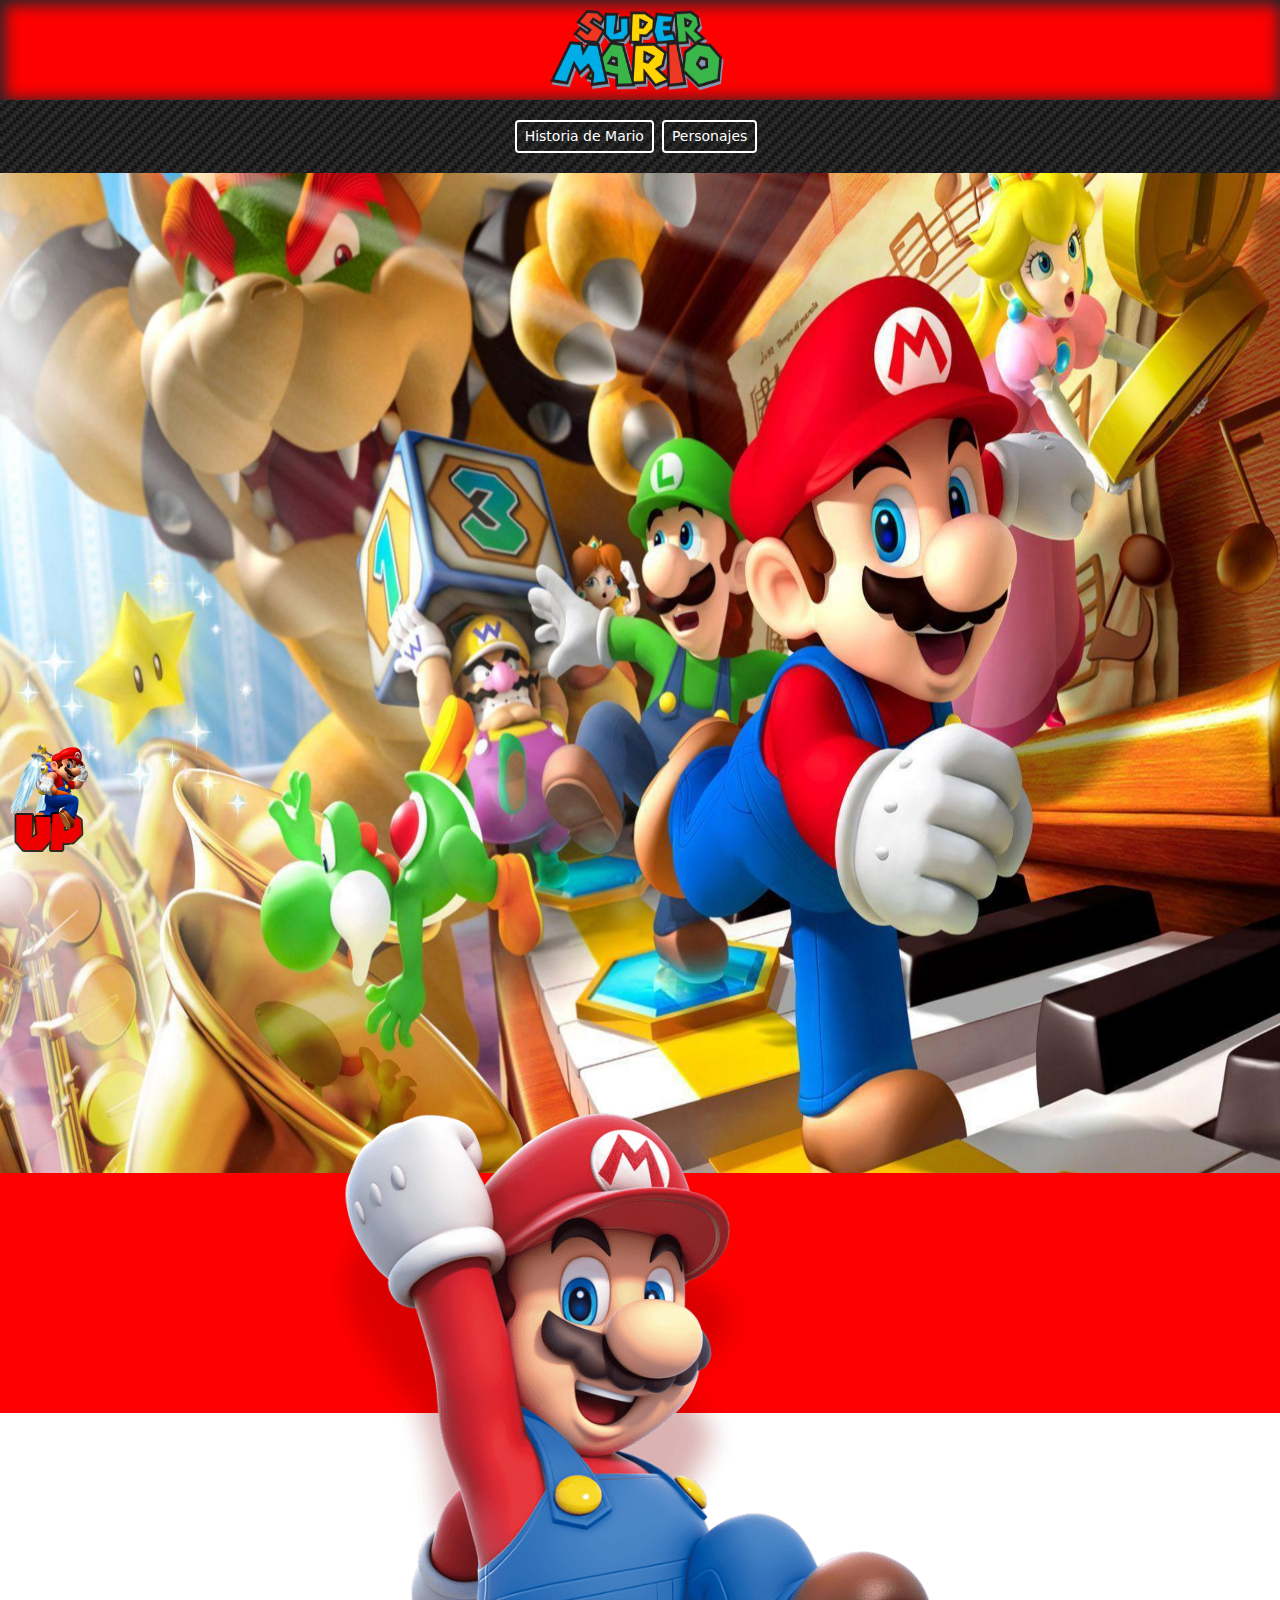
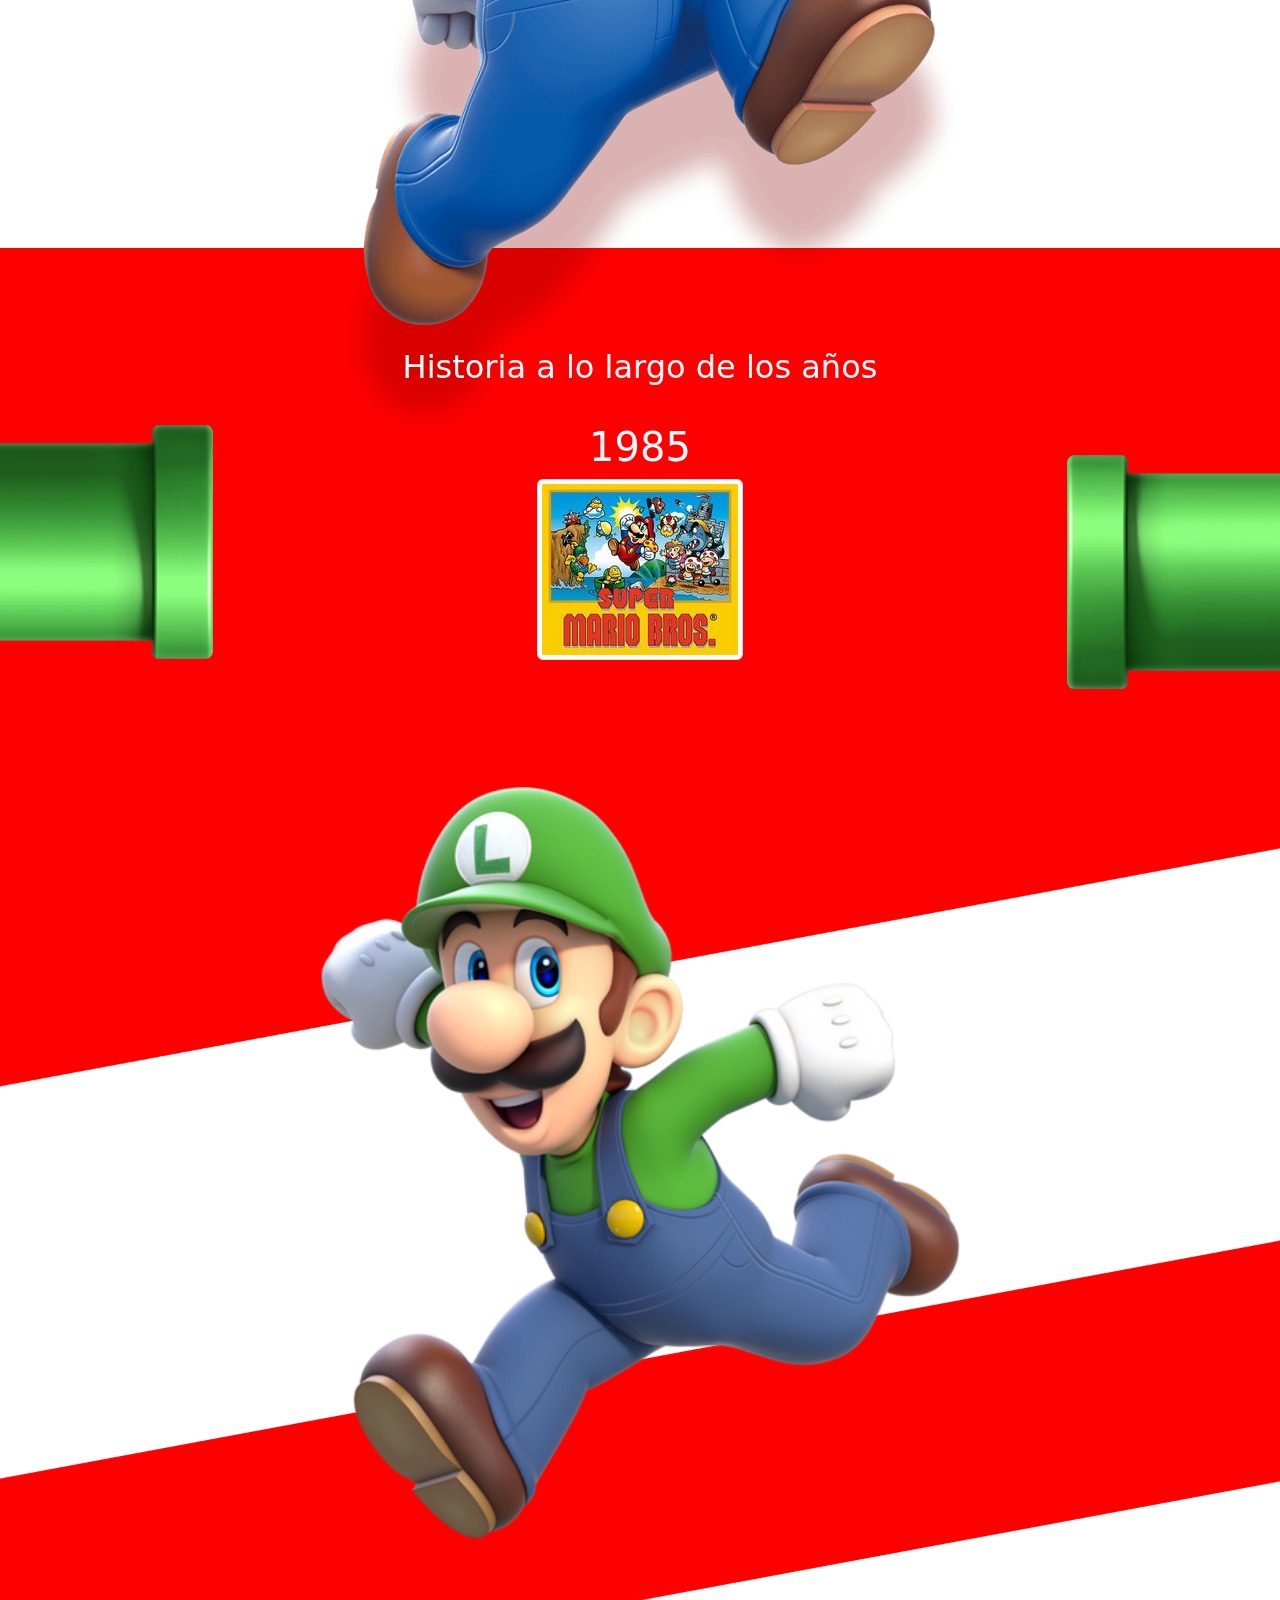
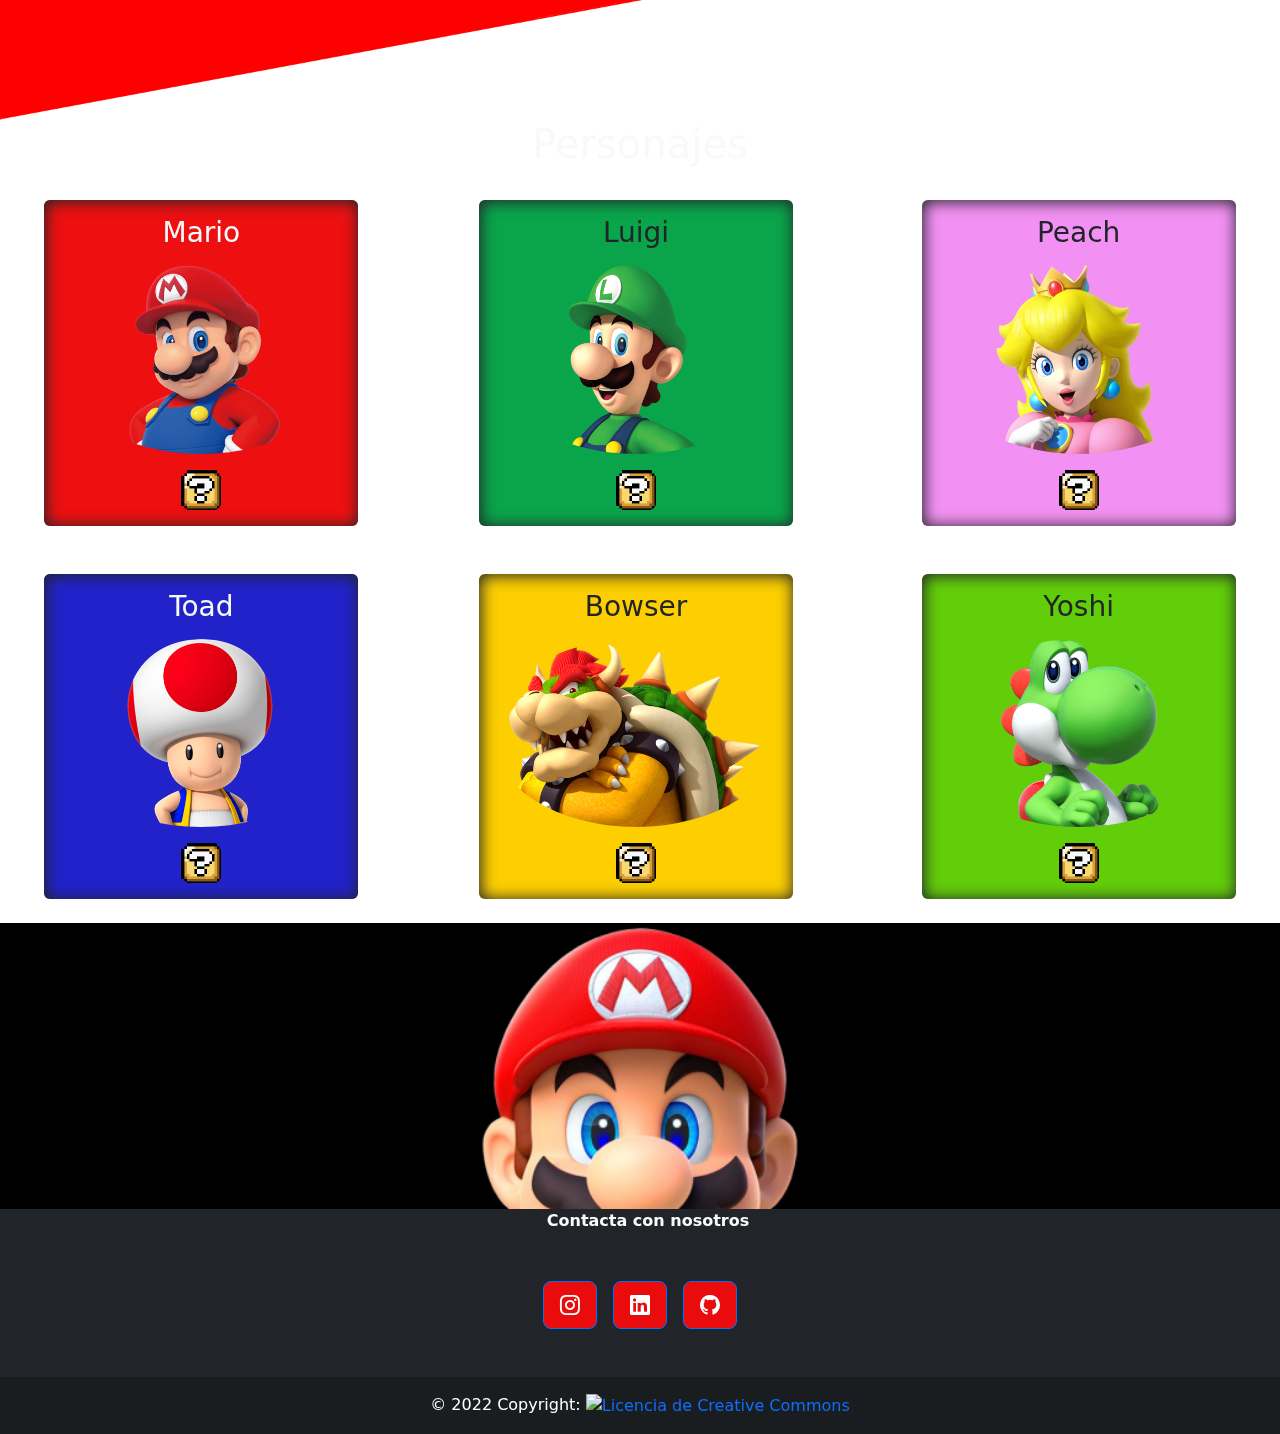
==== commit ece0d02b: "badge eliminados" ====
--- a/index.html
+++ b/index.html
@@ -98,96 +98,96 @@
             <div class="carousel-inner portadaJuegos">
 
               <div class=" carousel-item active text-center" id="portada">
-                <h1 class=" text-light">1985<span class="badge rounded-pill text-bg-primary position-absolute">No disp</span>
+                <h1 class=" text-light">1985</h1>
                 <a href="index.html"><img src="img/juegos/art(1).jpg" class="img-thumbnail img-fluid rounded"
                     alt="..."></a>
               </div>
               <div class="carousel-item  text-center" id="portada">
-                <h1 class=" text-light">1988<span class="badge rounded-pill text-bg-primary position-absolute">No disp</span>
+                <h1 class=" text-light">1988</h1>
                 <a href=""><img src="img/juegos/art(2).jpg" class=" img-fluid rounded img-thumbnail" alt="..."></a>
               </div>
               <div class="carousel-item  text-center" id="portada">
-                <h1 class=" text-light">1989<span class="badge rounded-pill text-bg-primary position-absolute">No disp</span>
+                <h1 class=" text-light">1989</h1>
                 <a href=""><img src="img/juegos/art(3).jpg" class=" img-fluid rounded img-thumbnail" alt="..."></a>
               </div>
               <div class="carousel-item  text-center" id="portada">
-                <h1 class=" text-light">1990<span class="badge rounded-pill text-bg-primary position-absolute">No disp</span>
+                <h1 class=" text-light">1990</h1>
                 <a href=""><img src="img/juegos/art(4).jpg" class=" img-fluid rounded img-thumbnail" alt="..."></a>
               </div>
               <div class="carousel-item  text-center" id="portada">
-                <h1 class=" text-light">1991<span class="badge rounded-pill text-bg-primary position-absolute">Juego disp</span>
+                <h1 class=" text-light">1991</h1>
                 <a href="html/snesEmulator.html"><img src="img/juegos/art(5).jpg" class=" img-fluid rounded img-thumbnail" alt="..."></a>
               </div>
               <div class="carousel-item  text-center" id="portada">
-                <h1 class=" text-light">1992<span class="badge rounded-pill text-bg-primary position-absolute">No disp</span>
+                <h1 class=" text-light">1992</h1>
                 <a href=""> <img src="img/juegos/art(6).jpg" class=" img-fluid rounded img-thumbnail" alt="...">
               </div></a>
               <div class="carousel-item text-light text-center" id="portada">
-                <h1 class="">1996</h1><h6>No</h6><span class="badge rounded-pill text-bg-primary position-absolute">Juego disp</span>
+                <h1 class="">1996</h1><h6>No</h6></h1>
                 <a href="html/n64Emulator.html"><img src="img/juegos/art(7).jpg" class=" img-fluid rounded img-thumbnail" alt="..."></a>
               </div>
               <div class="carousel-item text-center" id="portada">
-                <h1 class=" text-light">2002<span class="badge rounded-pill text-bg-primary position-absolute">No disp</span>
+                <h1 class=" text-light">2002</h1>
                 <a href=""><img src="img/juegos/art(8).jpg" class=" img-fluid rounded img-thumbnail" alt="..."></a>
               </div>
               <div class="carousel-item text-light text-center" id="portada">
-                <h1 class=" ">2006<span class="badge rounded-pill text-bg-primary position-absolute">Juego disp</span>
+                <h1 class=" ">2006</h1>
                 <a href="html/dsEmulator.html"><img src="img/juegos/art(9).jpg" class=" img-fluid rounded img-thumbnail" alt="..."></a>
               </div>
               <div class="carousel-item text-center" id="portada">
-                <h1 class=" text-light">2007<span class="badge rounded-pill text-bg-primary position-absolute">No disp</span>
+                <h1 class=" text-light">2007</h1>
                 <a href=""><img src="img/juegos/art(10).jpg" class=" img-fluid rounded img-thumbnail" alt="...">
               </div></a>
               <div class="carousel-item text-center" id="portada">
-                <h1 class=" text-light">2009<span class="badge rounded-pill text-bg-primary position-absolute">No disp</span>
+                <h1 class=" text-light">2009</h1>
                 <a href=""><img src="img/juegos/art(11).jpg" class=" img-fluid rounded img-thumbnail" alt="..."></a>
               </div>
               <div class="carousel-item text-center" id="portada">
-                <h1 class=" text-light">2010<span class="badge rounded-pill text-bg-primary position-absolute">No disp</span>
+                <h1 class=" text-light">2010</h1>
                 <a href=""><img src="img/juegos/art(12).jpg" class=" img-fluid rounded img-thumbnail" alt="..."></a>
               </div>
               <div class="carousel-item text-center" id="portada">
-                <h1 class=" text-light">2011<span class="badge rounded-pill text-bg-primary position-absolute">No disp</span>
+                <h1 class=" text-light">2011</h1>
                 <a href=""><img src="img/juegos/art(13).jpg" class=" img-fluid rounded img-thumbnail" alt="..."></a>
               </div>
               <div class="carousel-item text-center" id="portada">
-                <h1 class=" text-light">2012<span class="badge rounded-pill text-bg-primary position-absolute">No disp</span>
+                <h1 class=" text-light">2012</h1>
                 <a href=""><img src="img/juegos/art(14).jpg" class=" img-fluid rounded img-thumbnail" alt="..."></a>
               </div>
               <div class="carousel-item text-center" id="portada">
-                <h1 class=" text-light">2012<span class="badge rounded-pill text-bg-primary position-absolute">No disp</span>
+                <h1 class=" text-light">2012</h1>
                 <a href=""> <img src="img/juegos/art(15).jpg" class=" img-fluid rounded img-thumbnail" alt="..."></a>
               </div>
               <div class="carousel-item text-center" id="portada">
-                <h1 class=" text-light">2013<span class="badge rounded-pill text-bg-primary position-absolute">No disp</span>
+                <h1 class=" text-light">2013</h1>
                 <a href=""><img src="img/juegos/art(16).jpg" class=" img-fluid rounded img-thumbnail" alt="..."></a>
               </div>
               <div class="carousel-item  text-center" id="portada">
-                <h1 class=" text-light">2015<span class="badge rounded-pill text-bg-primary position-absolute">No disp</span>
+                <h1 class=" text-light">2015</h1>
                 <a href=""><img src="img/juegos/art(17).jpg" class=" img-fluid rounded img-thumbnail" alt="..."></a>
               </div>
               <div class="carousel-item text-center" id="portada">
-                <h1 class=" text-light">2016<span class="badge rounded-pill text-bg-primary position-absolute">No disp</span>
+                <h1 class=" text-light">2016</h1>
                 <a href=""><img src="img/juegos/art(18).jpg" class=" img-fluid rounded img-thumbnail" alt="..."></a>
               </div>
               <div class="carousel-item text-center" id="portada">
-                <h1 class=" text-light">2017<span class="badge rounded-pill text-bg-primary position-absolute">No disp</span>
+                <h1 class=" text-light">2017</h1>
                 <a href=""><img src="img/juegos/art(19).jpg" class=" img-fluid rounded img-thumbnail" alt="..."></a>
               </div>
               <div class="carousel-item text-center" id="portada">
-                <h1 class=" text-light">2019<span class="badge rounded-pill text-bg-primary position-absolute ">No disp</span>
+                <h1 class=" text-light">2019</h1>
                 <a href=""><img src="img/juegos/art(20).jpg" class=" img-fluid rounded img-thumbnail" alt="..."></a>
               </div>
               <div class="carousel-item text-center" id="portada">
-                <h1 class=" text-light">2019<span class="badge rounded-pill text-bg-primary position-absolute">No disp</span>
+                <h1 class=" text-light">2019</h1>
                 <a href=""><img src="img/juegos/art(21).jpg" class=" img-fluid rounded img-thumbnail" alt="..."></a>
               </div>
               <div class="carousel-item text-center" id="portada">
-                <h1 class=" text-light">2020<span class="badge rounded-pill text-bg-primary position-absolute">No disp</span>
+                <h1 class=" text-light">2020</h1>
                 <a href=""><img src="img/juegos/art(22).jpg" class=" img-fluid rounded img-thumbnail" alt="..."></a>
               </div>
               <div class="carousel-item text-center" id="portada">
-                <h1 class=" text-light">2021<span class="badge rounded-pill text-bg-primary position-absolute">No disp</span>
+                <h1 class=" text-light">2021</h1>
                 <a href=""><img src="img/juegos/art(23).jpg" class=" img-fluid rounded img-thumbnail" alt="..."></a>
               </div>
             </div>
--- a/css/custom.css
+++ b/css/custom.css
@@ -264,9 +264,6 @@
     height: 1550px;
 }
 
-#conPrincipal{
-    
-}
 
 .badge{
     margin-top: -25px;
